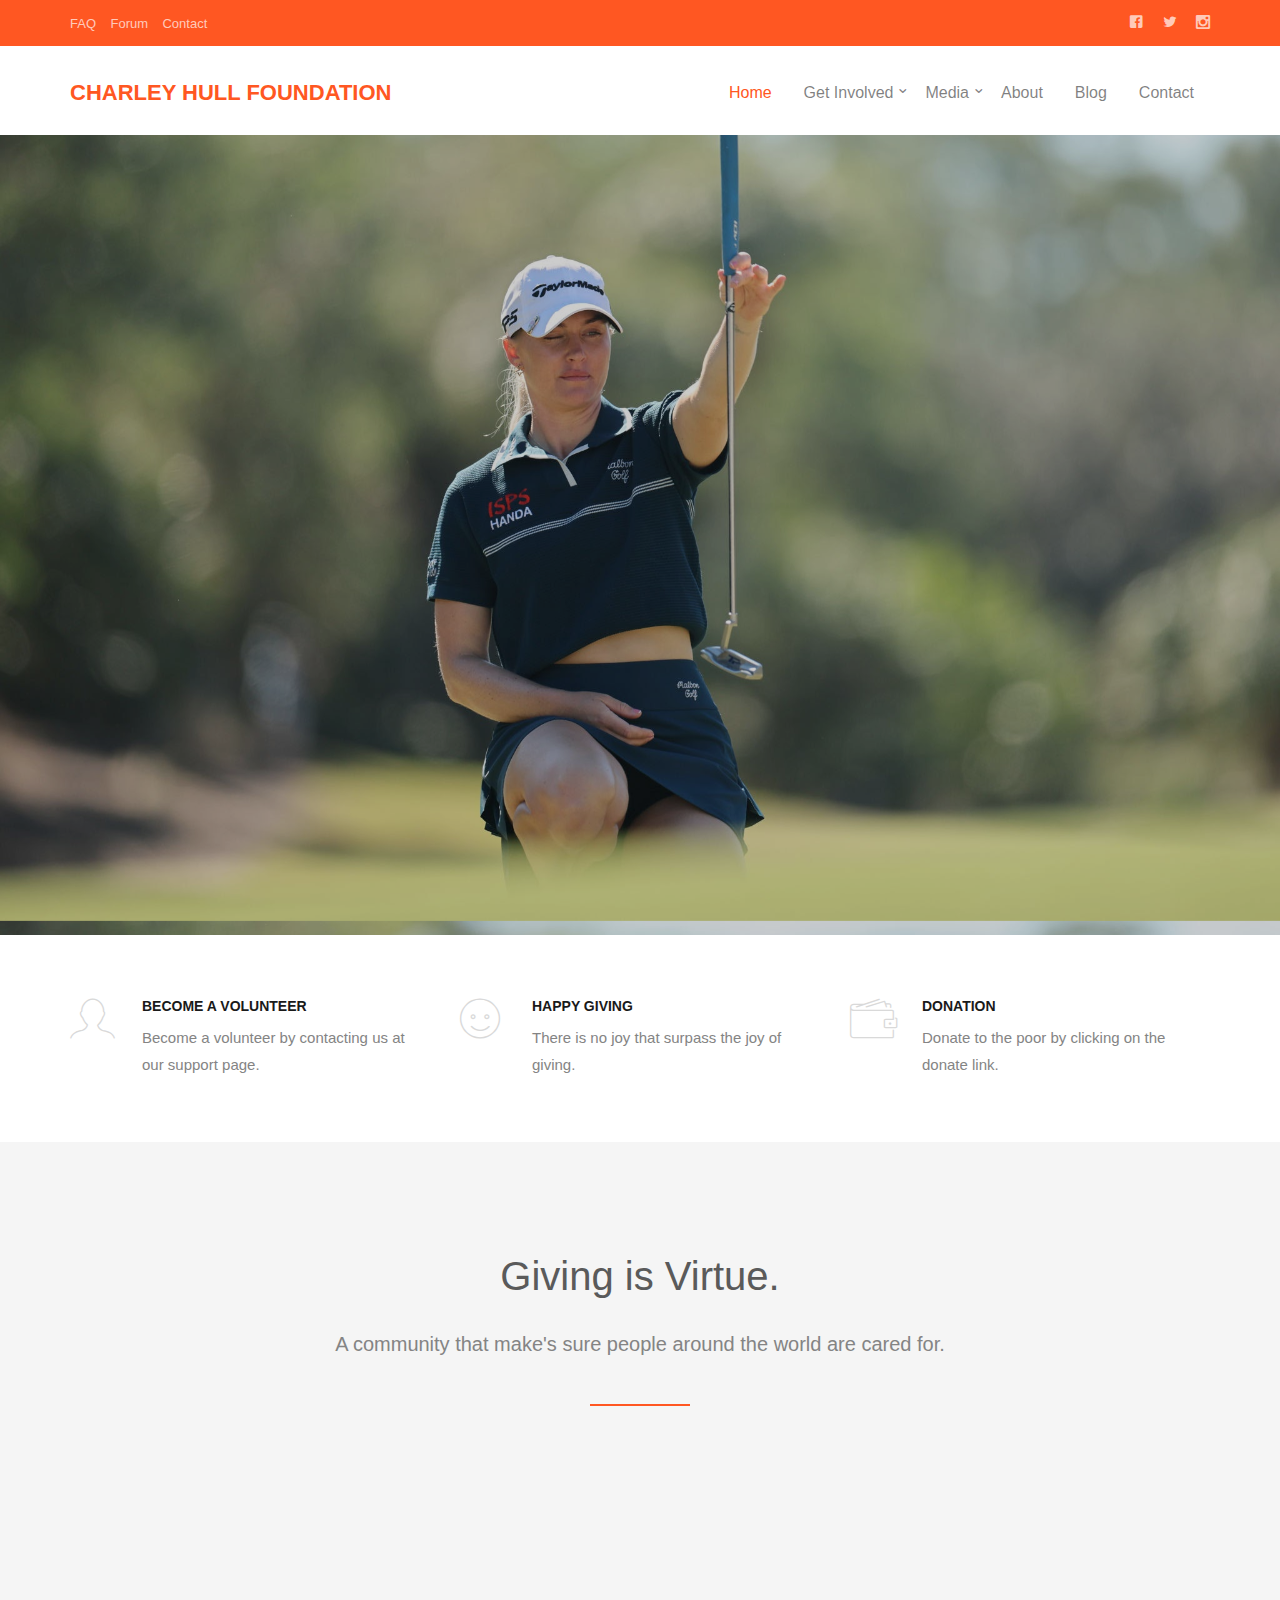
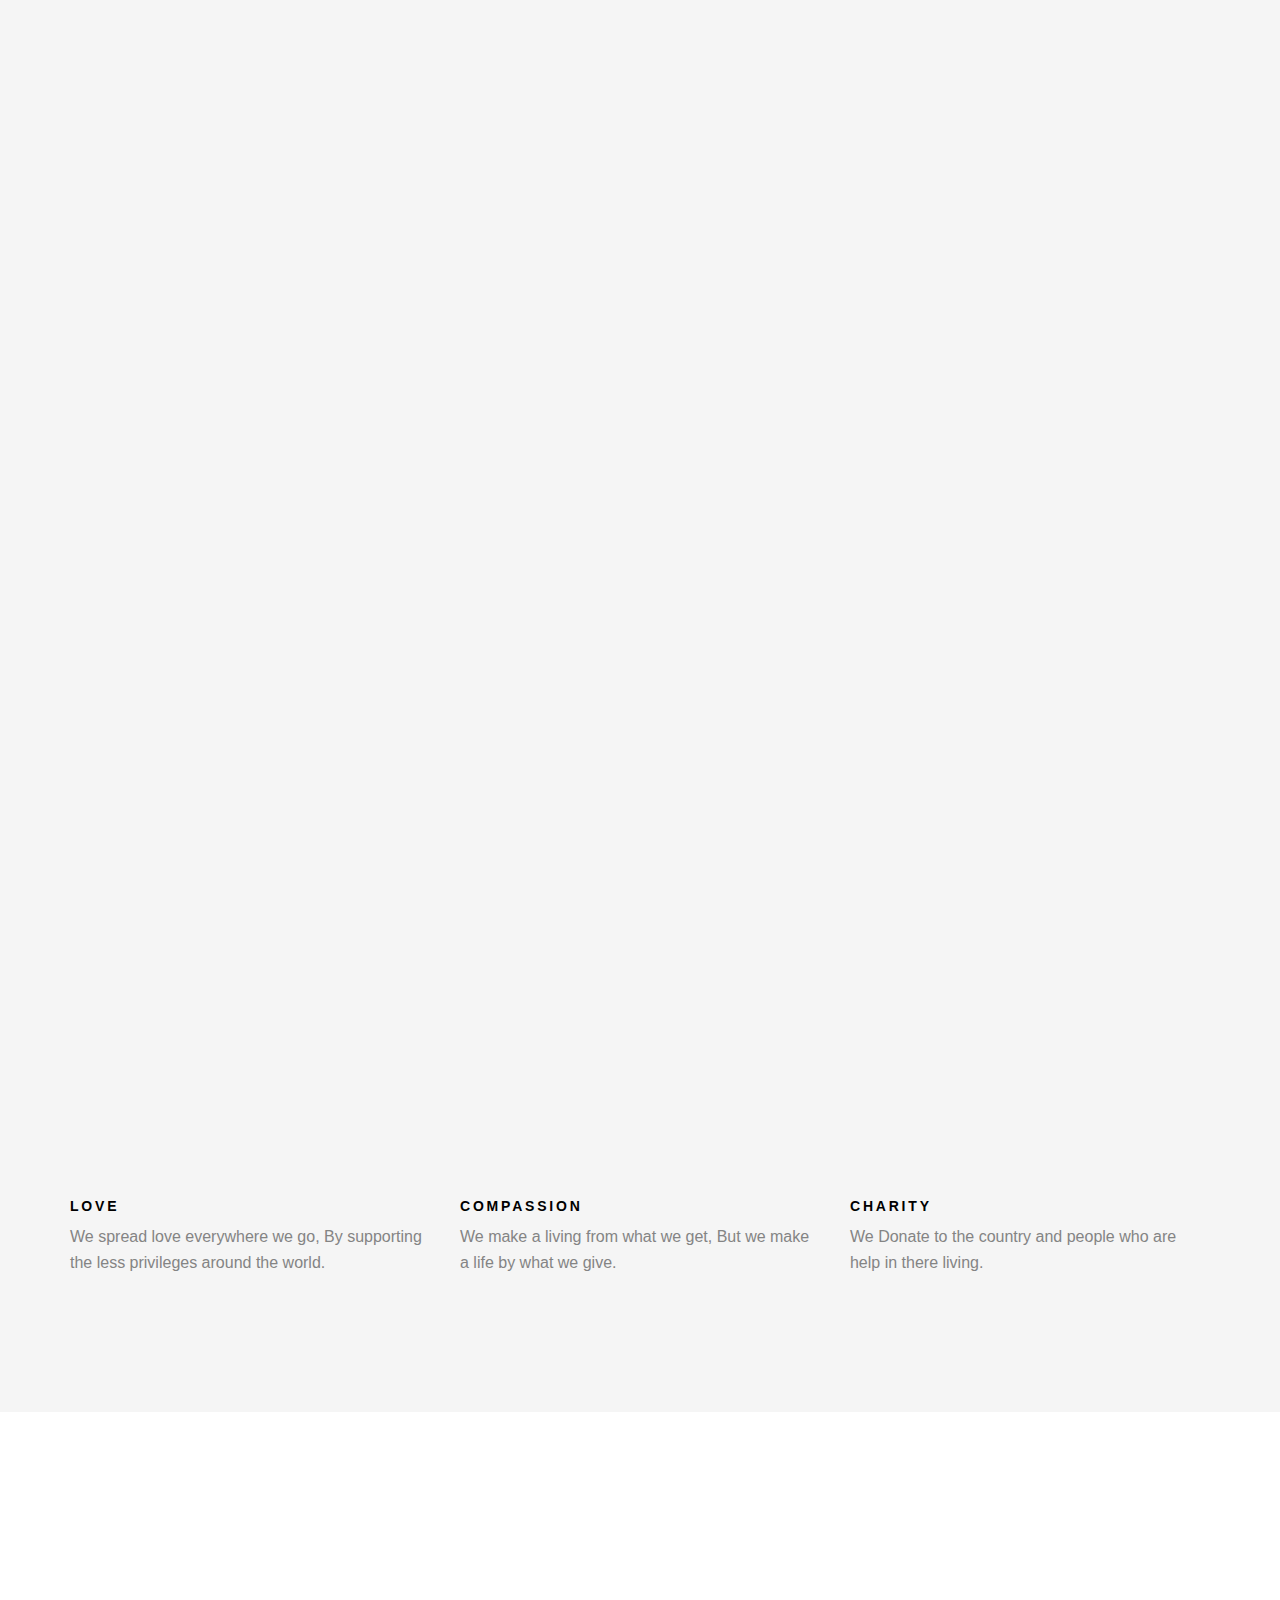
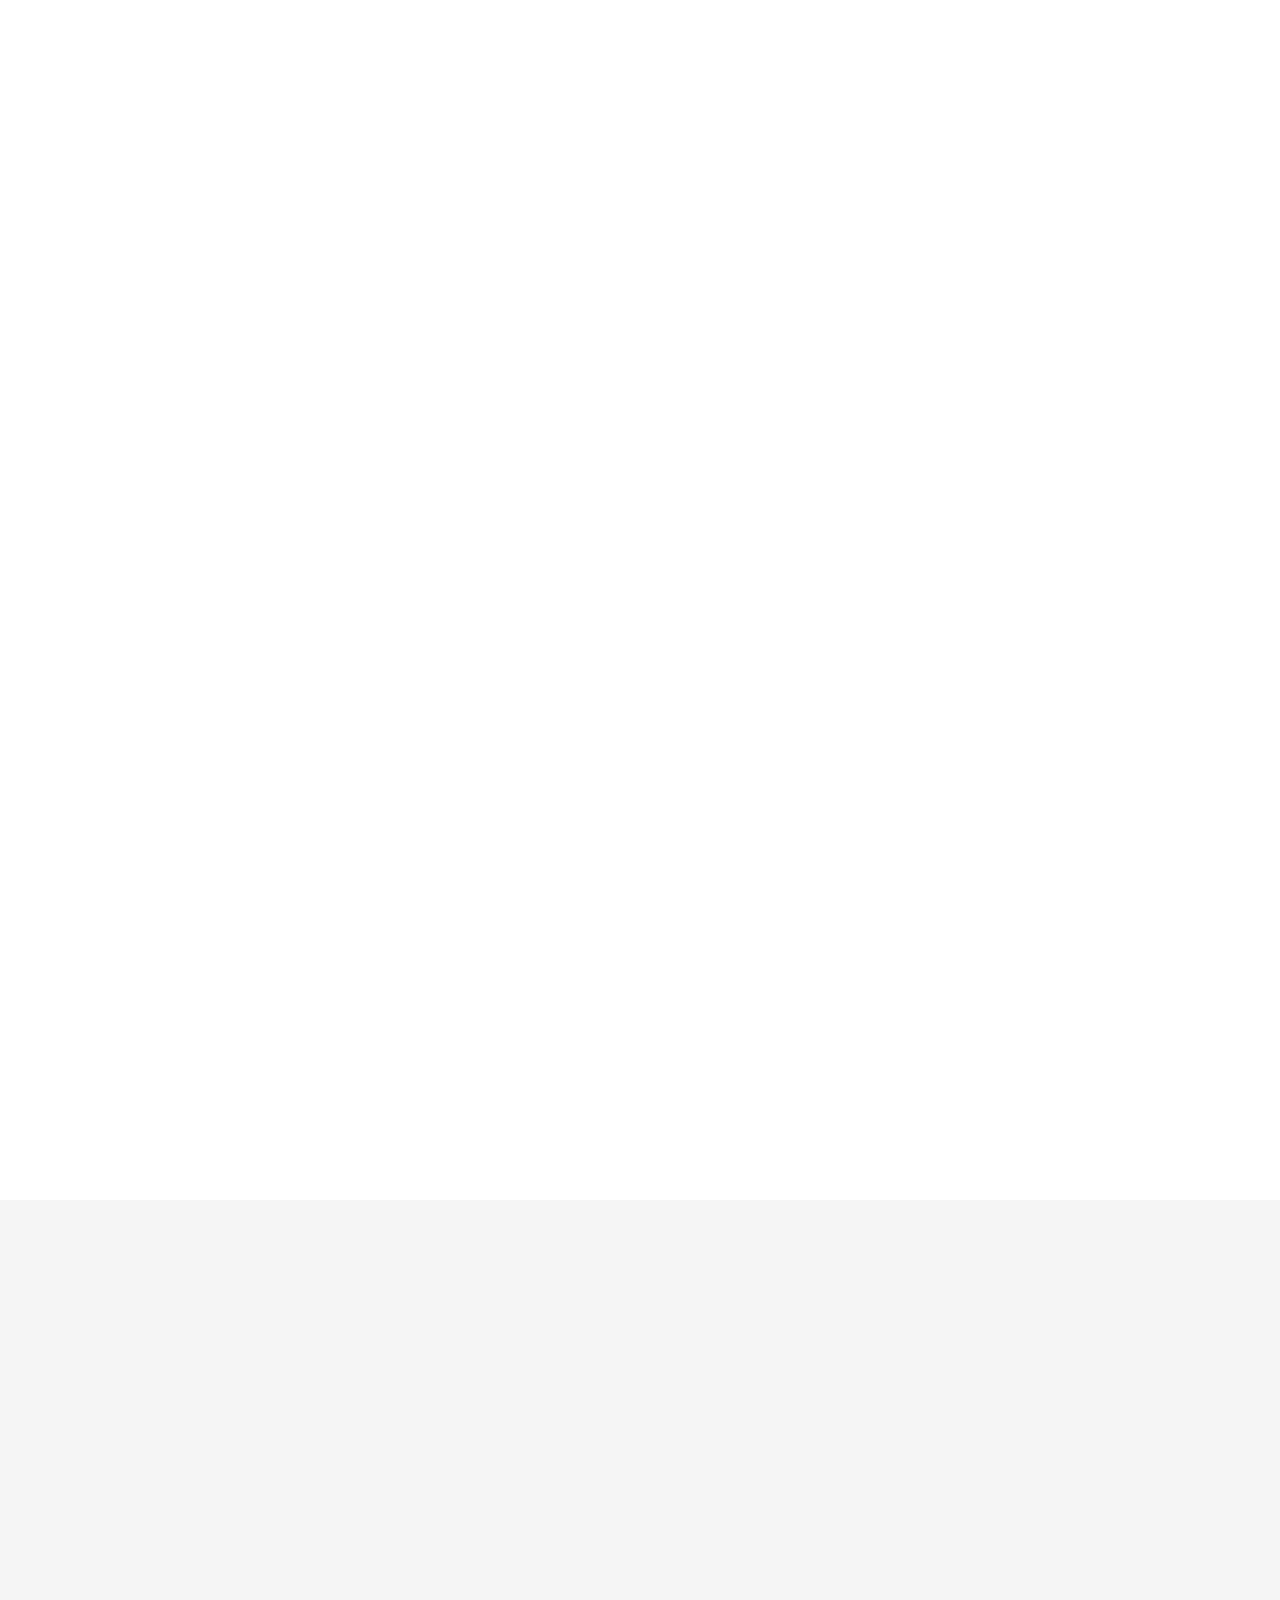
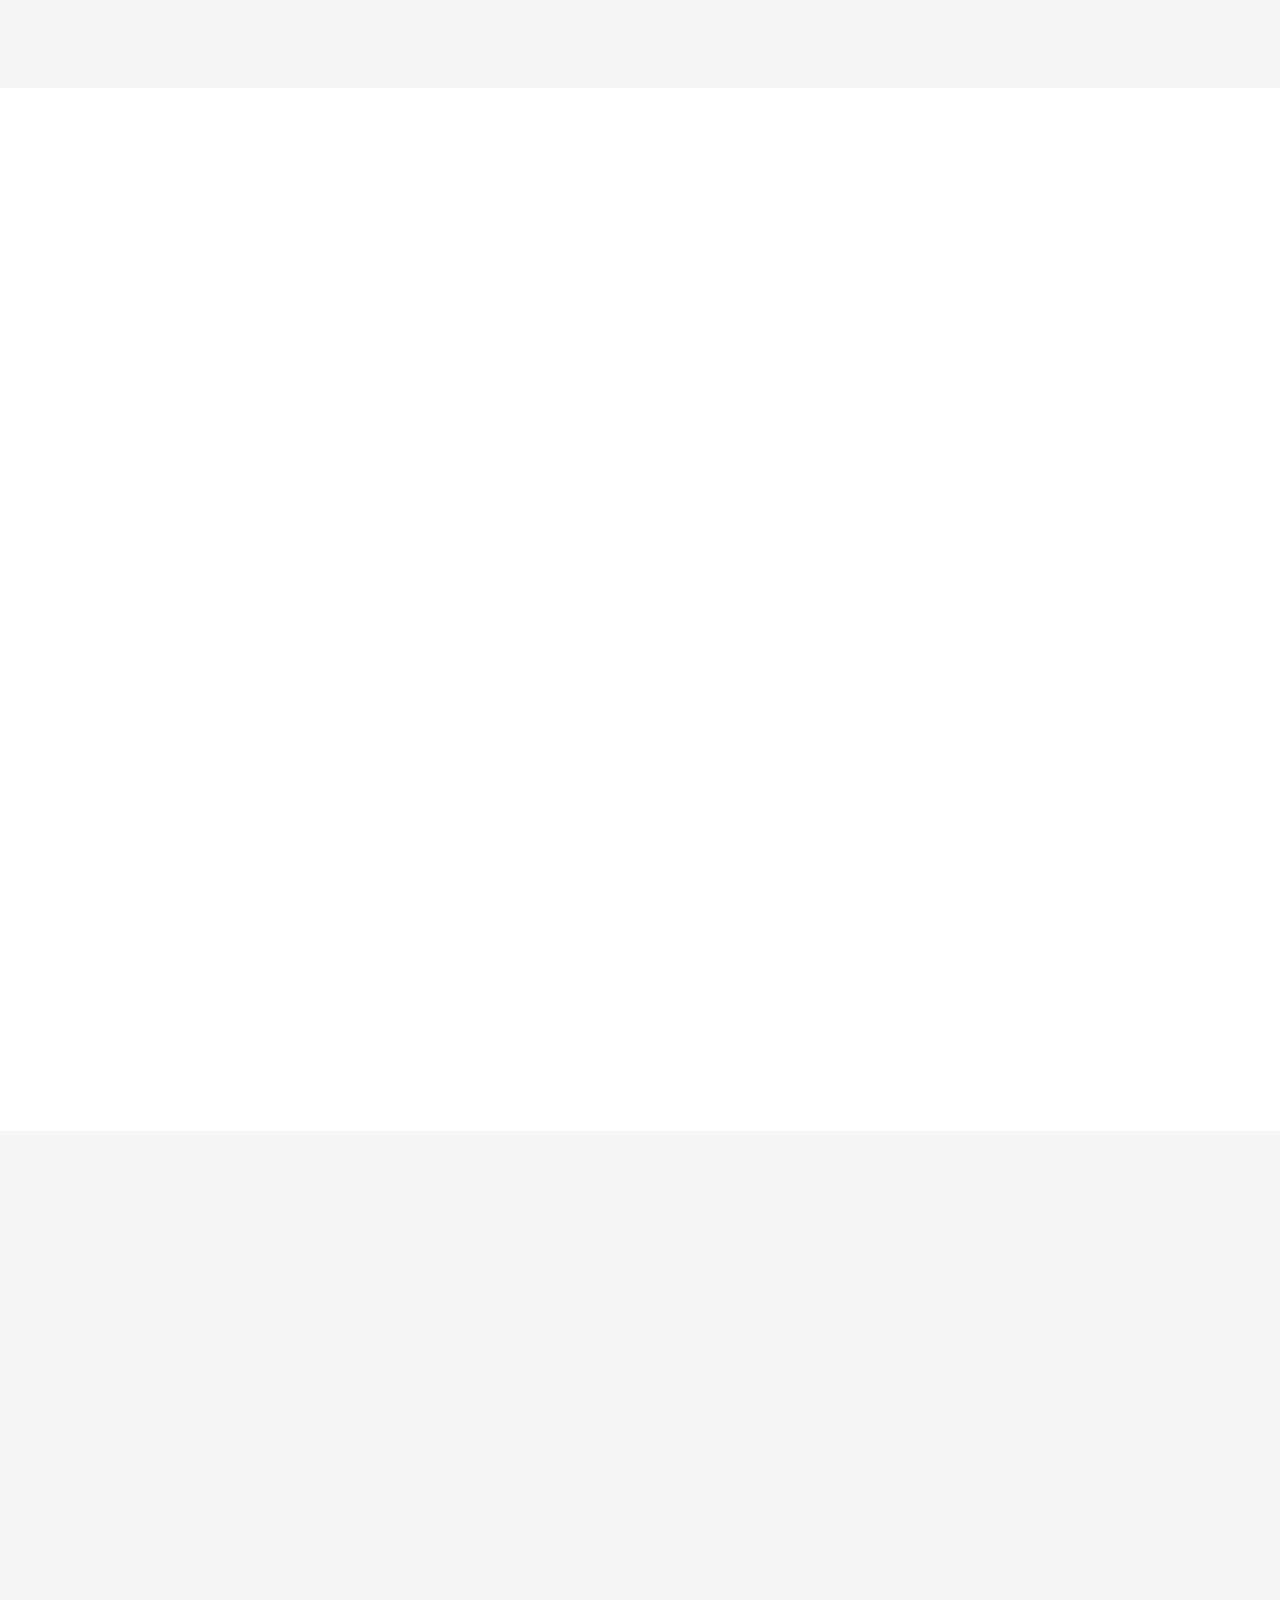
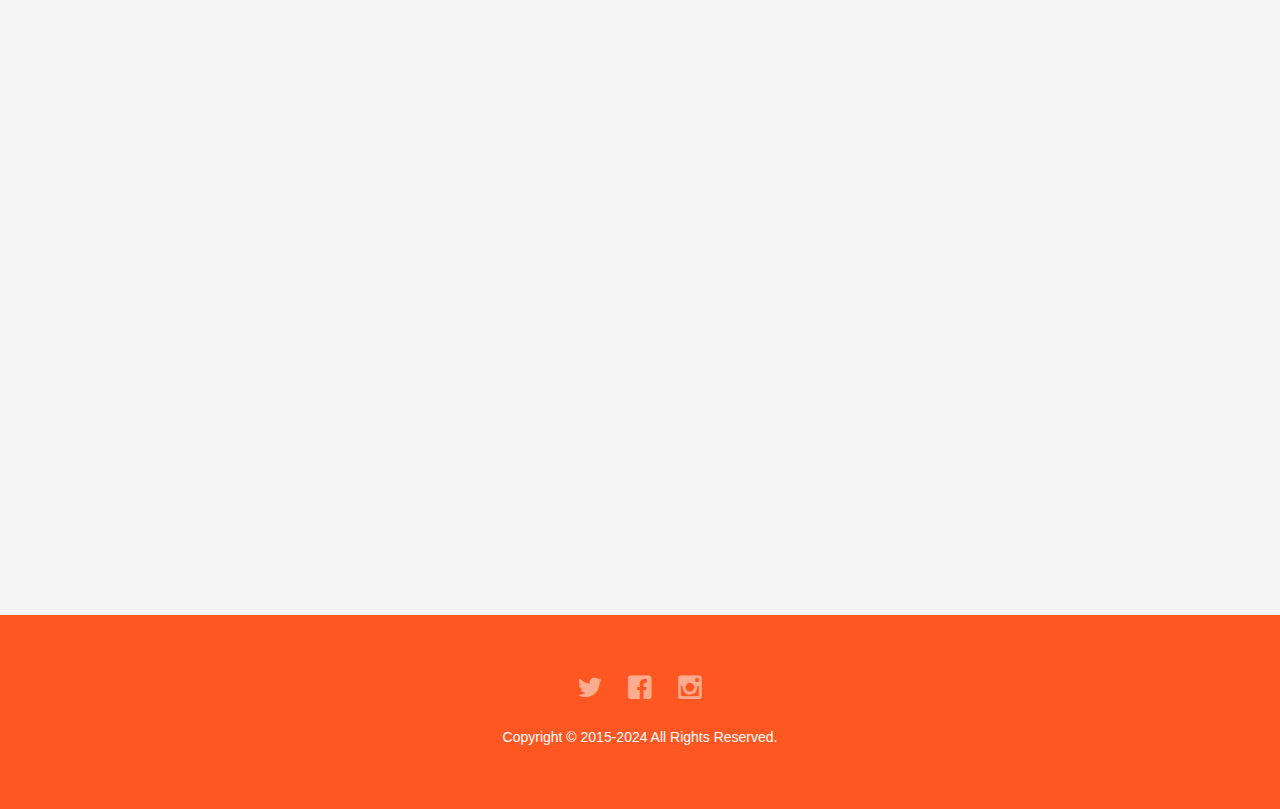
==== index.html @ ca5fd32c "first commit" ====
<!DOCTYPE html>
	<head>
	<meta charset="utf-8">
	<meta http-equiv="X-UA-Compatible" content="IE=edge">
	<title>Charley Hull
   Foundation</title>
	<meta name="viewport" content="width=device-width, initial-scale=1">

	<meta property="og:title" content=""/>
	<meta property="og:image" content=""/>
	<meta property="og:url" content=""/>
	<meta property="og:site_name" content=""/>
	<meta property="og:description" content=""/>
	<meta name="twitter:title" content="" />
	<meta name="twitter:image" content="" />
	<meta name="twitter:url" content="" />
	<meta name="twitter:card" content="" />

	<!-- Place favicon.ico and apple-touch-icon.png in the root directory -->
	<link rel="shortcut icon" href="images/give.png">
	<!-- Animate.css -->
	<link rel="stylesheet" href="css/animate.css">
	<!-- Icomoon Icon Fonts-->
	<link rel="stylesheet" href="css/icomoon.css">
	<!-- Bootstrap  -->
	<link rel="stylesheet" href="css/bootstrap.css">
	<!-- Superfish -->
	<link rel="stylesheet" href="css/superfish.css">

	<link rel="stylesheet" href="css/style.css">


	<!-- Modernizr JS -->
	<script src="js/modernizr-2.6.2.min.js"></script>
	<!-- FOR IE9 below -->
	<!--[if lt IE 9]>
	<script src="js/respond.min.js"></script>
	<![endif]-->

	</head>
	<body>
		<div id="fh5co-wrapper">
		<div id="fh5co-page">
		<div class="header-top">
			<div class="container">
				<div class="row">
					<div class="col-md-6 col-sm-6 text-left fh5co-link">
						<a href="faq.html">FAQ</a>
						<a href="terms.html">Forum</a>
						<a href="contact.html">Contact</a>
					</div>
					<div class="col-md-6 col-sm-6 text-right fh5co-social">
						<a href="#" class="grow"><i class="icon-facebook2"></i></a>
						<a href="#" class="grow"><i class="icon-twitter2"></i></a>
						<a href="#" class="grow"><i class="icon-instagram2"></i></a>
					</div>
				</div>
			</div>
		</div>
		<header id="fh5co-header-section" class="sticky-banner">
			<div class="container">
				<div class="nav-header">
					<a href="index.html" class="js-fh5co-nav-toggle fh5co-nav-toggle dark"><i></i></a>
					<h1 id="fh5co-logo"><a href="index.html">Charley Hull
   Foundation</a></h1>
					<!-- START #fh5co-menu-wrap -->
					<nav id="fh5co-menu-wrap" role="navigation">
						<ul class="sf-menu" id="fh5co-primary-menu">
							<li class="active">
								<a href="index.html">Home</a>
							</li>
							<li>
								<a href="#" class="fh5co-sub-ddown">Get Involved</a>
								<ul class="fh5co-sub-menu">
									<li><a href="support.html">Donate</a></li>
									<li><a href="fundraiser.html">Fundraise</a></li>
								</ul>
							</li>
							<li>
								<a href="#" class="fh5co-sub-ddown">Media</a>
								 <ul class="fh5co-sub-menu">
								 	<li><a href="gallery.html">Media</a></li>
								</ul>
							</li>
							<li><a href="about.html">About</a></li>
							<li><a href="blog.html">Blog</a></li>
							<li><a href="contact.html">Contact</a></li>
						</ul>
					</nav>
				</div>
			</div>
		</header>
		
		

		<div class="fh5co-hero">
			<div class="fh5co-overlay"></div>
			<div class="fh5co-cover text-center" data-stellar-background-ratio="0.5" style="background-image: url(images/love1.jpeg);">
				<div class="desc animate-box">
					<h2><strong>Donate</strong> for the <strong>Poor Children</strong></h2>
					<span><a class="btn btn-primary btn-lg" href="support.html">Donate Now</a></span>
				</div>
			</div>

		</div>
		<!-- end:header-top -->
		<div id="fh5co-features">
			<div class="container">
				<div class="row">
					<div class="col-md-4">

						<div class="feature-left">
							<span class="icon">
								<i class="icon-profile-male"></i>
							</span>
							<div class="feature-copy">
								<h3>Become a volunteer</h3>
								<p>Become a volunteer by contacting us at our support page.</p>
							</div>
						</div>

					</div>

					<div class="col-md-4">
						<div class="feature-left">
							<span class="icon">
								<i class="icon-happy"></i>
							</span>
							<div class="feature-copy">
								<h3>Happy Giving</h3>
								<p>There is no joy that surpass the joy of giving.</p>
							</div>
						</div>

					</div>
					<div class="col-md-4">
						<div class="feature-left">
							<span class="icon">
								<i class="icon-wallet"></i>
							</span>
							<div class="feature-copy">
								<h3>Donation</h3>
								<p>Donate to the poor by clicking on the donate link.</p>
							</div>
						</div>
					</div>
				</div>
			</div>
		</div>

		<div id="fh5co-feature-product" class="fh5co-section-gray">
			<div class="container">
				<div class="row">
					<div class="col-md-12 text-center heading-section">
						<h3>Giving is Virtue.</h3>
						<p>A community that make's sure people around the world are cared for.</p>
					</div>
				</div>

				<div class="row row-bottom-padded-md">
					<div class="col-md-12 text-center animate-box">
						<p><img src="images/cover_bg_32.jpg" alt="Free HTML5 Bootstrap Template" class="img-responsive"></p>
					</div>
					<div class="col-md-6 text-center animate-box">
						<p><img src="images/cover_bg_32.jpg" alt="Free HTML5 Bootstrap Template" class="img-responsive"></p>
					</div>
					<div class="col-md-6 text-center animate-box">
						<p><img src="images/cover_bg_33.jpg" alt="Free HTML5 Bootstrap Template" class="img-responsive"></p>
					</div>
				</div>
				<div class="row">
					<div class="col-md-4">
						<div class="feature-text">
							<h3>Love</h3>
							<p>We spread love everywhere we go, By supporting the less privileges around the world.</p>
						</div>
					</div>
					<div class="col-md-4">
						<div class="feature-text">
							<h3>Compassion</h3>
							<p>We make a living from what we get, But we make a life by what we give.</p>
						</div>
					</div>
					<div class="col-md-4">
						<div class="feature-text">
							<h3>Charity</h3>
							<p>We Donate to the country and people who are help in there living.</p>
						</div>
					</div>
				</div>

				
			</div>
		</div>

		
		<div id="fh5co-portfolio">
			<div class="container">

				<div class="row">
					<div class="col-md-6 col-md-offset-3 text-center heading-section animate-box">
						<h3>Our Gallery</h3>
						<p>We donate to the people who are in need of help in the word.</p>
					</div>
				</div>

				
				<div class="row row-bottom-padded-md">
					<div class="col-md-12">
						<ul id="fh5co-portfolio-list">

							<li class="two-third animate-box" data-animate-effect="fadeIn" style="background-image: url(images/giving.jpg); ">
								<a href="#" class="color-3">
									<div class="case-studies-summary">
										<span>Give Love</span>
										<h2>Donation is caring</h2>
									</div>
								</a>
							</li>
						
							<li class="one-third animate-box" data-animate-effect="fadeIn" style="background-image: url(images/giving2.jpg); ">
								<a href="#" class="color-4">
									<div class="case-studies-summary">
										<span>Give Love</span>
										<h2>Donation is caring</h2>
									</div>
								</a>
							</li>

							<li class="one-third animate-box" data-animate-effect="fadeIn" style="background-image: url(images/giving3.jpg); "> 
								<a href="#" class="color-5">
									<div class="case-studies-summary">
										<span>Give Love</span>
										<h2>Donation is caring</h2>
									</div>
								</a>
							</li>
							<li class="two-third animate-box" data-animate-effect="fadeIn" style="background-image: url(images/giving4.jpg); ">
								<a href="#" class="color-6">
									<div class="case-studies-summary">
										<span>Give Love</span>
										<h2>Donation is caring</h2>
									</div>
								</a>
							</li>
						</ul>		
					</div>
				</div>

				<div class="row">
					<div class="col-md-4 col-md-offset-4 text-center animate-box">
						<a href="gallery.html" class="btn btn-primary btn-lg">See Gallery</a>
					</div>
				</div>

				
			</div>
		</div>
		

		
		<div id="fh5co-content-section" class="fh5co-section-gray">
			<div class="container">
				<div class="row">
					<div class="col-md-8 col-md-offset-2 text-center heading-section animate-box">
						<h3>Our Philantrophist</h3>
						<p>These are the people who are dedicated to make the word a better place by donating to the poor so they live and have a good life.</p>
					</div>
				</div>
			</div>
			<div class="container">

			</div>
		</div>
		<!-- fh5co-content-section -->

		<div id="fh5co-services-section">
			<div class="container">
				<div class="row">
					<div class="col-md-8 col-md-offset-2 text-center heading-section animate-box">
						<h3>Our Projects. Support Us</h3>
						<p>These are our Project and where we have supported around the world.</p>
					</div>
				</div>
			</div>
			<div class="container">
				<div class="row text-center">
					<div class="col-md-4 col-sm-4">
						<div class="services animate-box">
							<span><i class="icon-heart"></i></span>
							<h3>Support Sudan</h3>
							<p>We have created a support team in Sudan to help support the kids in Sudan.</p>
						</div>
					</div>
					<div class="col-md-4 col-sm-4">
						<div class="services animate-box">
							<span><i class="icon-heart"></i></span>
							<h3>Fight Cancer</h3>
							<p>We have support the race to fight cancer for sick patient.</p>
						</div>
					</div>
					<div class="col-md-4 col-sm-4">
						<div class="services animate-box">
							<span><i class="icon-heart"></i></span>
							<h3>Shelter Giving Turkey</h3>
							<p>Due to the disaster in Turkey our team has provide shelter for the people Turkey.</p>
						</div>
					</div>
					<div class="col-md-4 col-sm-4">
						<div class="services animate-box">
							<span><i class="icon-heart"></i></span>
							<h3>Water Project In India</h3>
							<p>We have supported the indians by creating a way for them to get clean water.</p>
						</div>
					</div>
					<div class="col-md-4 col-sm-4">
						<div class="services animate-box">
							<span><i class="icon-heart"></i></span>
							<h3>Water Project In Asia</h3>
							<p>We have supported the asia by creating a way for them to get clean water.</p>
						</div>
					</div>
					<div class="col-md-4 col-sm-4">
						<div class="services animate-box">
							<span><i class="icon-heart"></i></span>
							<h3>Midical Mission in Turkey</h3>
							<p>Due to the disaster in Turkey our team has provide medical support for those in Turkey.</p>
						</div>
					</div>
				</div>
			</div>
		</div>

		<!-- END What we do -->


		<div id="fh5co-blog-section" class="fh5co-section-gray">
			<div class="container">
				<div class="row">
					<div class="col-md-8 col-md-offset-2 text-center heading-section animate-box">
						<h3>Recent From Blog</h3>
						<p>These are  our recent blog about where we have been to and what we have done for the people of the country.</p>
					</div>
				</div>
			</div>
			<div class="container">
				<div class="row row-bottom-padded-md">
					<div class="col-lg-4 col-md-4 col-sm-6">
						<div class="fh5co-blog animate-box">
							<a href="#"><img class="img-responsive" src="images/medical1.jpg" alt=""></a>
							<div class="blog-text">
								<div class="prod-title">
									<h3><a href=""#>Support Mission in Sudan</a></h3>
									<span class="posted_by">April. 24th</span>
									<p>Support team are getting ready to travel to Sudan.</p>
								</div>
							</div> 
						</div>
					</div>
					<div class="col-lg-4 col-md-4 col-sm-6">
						<div class="fh5co-blog animate-box">
							<a href="#"><img class="img-responsive" src="images/medical2.jpeg" alt=""></a>
							<div class="blog-text">
								<div class="prod-title">
									<h3><a href=""#>Medical Mission in Turkey</a></h3>
									<span class="posted_by">March. 10th</span>
									<p>Images from our support team in Turkey.</p>
								</div>
							</div> 
						</div>
					</div>
					<div class="clearfix visible-sm-block"></div>
					<div class="col-lg-4 col-md-4 col-sm-6">
						<div class="fh5co-blog animate-box">
							<a href="#"><img class="img-responsive" src="images/medical3.jpeg" alt=""></a>
							<div class="blog-text">
								<div class="prod-title">
									<h3><a href="#">Medical Mission in Southern Kenya</a></h3>
									<span class="posted_by">Sep. 15th</span>
									<p>Images from our support team in kanye.</p>
								</div>
							</div> 
						</div>
					</div>
					<div class="clearfix visible-md-block"></div>
				</div>

				<div class="row">
					<div class="col-md-4 col-md-offset-4 text-center animate-box">
						<a href="blog.html" class="btn btn-primary btn-lg">Our Blog</a>
					</div>
				</div>

			</div>
		</div>
		<!-- fh5co-blog-section -->
		<footer>
			<div id="footer">
				<div class="container">
					<div class="row">
						<div class="col-md-6 col-md-offset-3 text-center">
							<p class="fh5co-social-icons">
								<a href="#"><i class="icon-twitter2"></i></a>
								<a href="#"><i class="icon-facebook2"></i></a>
								<a href="#"><i class="icon-instagram"></i></a>
							</p>
							<p>Copyright &copy; 2015-2024  All Rights Reserved.</p>
						</div>
					</div>
				</div>
			</div>
		</footer>
	

	</div>
	<!-- END fh5co-page -->

	</div>
	<!-- END fh5co-wrapper -->

	<!-- jQuery -->
	<script id="chatway" async="true" src="https://cdn.chatway.app/widget.js?id=YGT3EogOi3Ii"></script>
	<script src="js/jquery.min.js"></script>
	<!-- jQuery Easing -->
	<script src="js/jquery.easing.1.3.js"></script>
	<!-- Bootstrap -->
	<script src="js/bootstrap.min.js"></script>
	<!-- Waypoints -->
	<script src="js/jquery.waypoints.min.js"></script>
	<script src="js/sticky.js"></script>

	<!-- Stellar -->
	<script src="js/jquery.stellar.min.js"></script>
	<!-- Superfish -->
	<script src="js/hoverIntent.js"></script>
	<script src="js/superfish.js"></script>
	
	<!-- Main JS -->
	<script src="js/main.js"></script>

	</body>

</html>
---- css/icomoon.css ----
@font-face {
    font-family: 'icomoon';
    src:    url('fonts/icomoon.eot?1oniuf');
    src:    url('fonts/icomoon.eot?1oniuf#iefix') format('embedded-opentype'),
        url('fonts/icomoon.ttf?1oniuf') format('truetype'),
        url('fonts/icomoon.woff?1oniuf') format('woff'),
        url('fonts/icomoon.svg?1oniuf#icomoon') format('svg');
    font-weight: normal;
    font-style: normal;
}

[class^="icon-"], [class*=" icon-"] {
    /* use !important to prevent issues with browser extensions that change fonts */
    font-family: 'icomoon' !important;
    speak: none;
    font-style: normal;
    font-weight: normal;
    font-variant: normal;
    text-transform: none;
    line-height: 1;

    /* Better Font Rendering =========== */
    -webkit-font-smoothing: antialiased;
    -moz-osx-font-smoothing: grayscale;
}

.icon-mobile:before {
    content: "\e000";
}
.icon-laptop:before {
    content: "\e001";
}
.icon-desktop:before {
    content: "\e002";
}
.icon-tablet:before {
    content: "\e003";
}
.icon-phone:before {
    content: "\e004";
}
.icon-document:before {
    content: "\e005";
}
.icon-documents:before {
    content: "\e006";
}
.icon-search:before {
    content: "\e007";
}
.icon-clipboard:before {
    content: "\e008";
}
.icon-newspaper:before {
    content: "\e009";
}
.icon-notebook:before {
    content: "\e00a";
}
.icon-book-open:before {
    content: "\e00b";
}
.icon-browser:before {
    content: "\e00c";
}
.icon-calendar:before {
    content: "\e00d";
}
.icon-presentation:before {
    content: "\e00e";
}
.icon-picture:before {
    content: "\e00f";
}
.icon-pictures:before {
    content: "\e010";
}
.icon-video:before {
    content: "\e011";
}
.icon-camera:before {
    content: "\e012";
}
.icon-printer:before {
    content: "\e013";
}
.icon-toolbox:before {
    content: "\e014";
}
.icon-briefcase:before {
    content: "\e015";
}
.icon-wallet:before {
    content: "\e016";
}
.icon-gift:before {
    content: "\e017";
}
.icon-bargraph:before {
    content: "\e018";
}
.icon-grid:before {
    content: "\e019";
}
.icon-expand:before {
    content: "\e01a";
}
.icon-focus:before {
    content: "\e01b";
}
.icon-edit:before {
    content: "\e01c";
}
.icon-adjustments:before {
    content: "\e01d";
}
.icon-ribbon:before {
    content: "\e01e";
}
.icon-hourglass:before {
    content: "\e01f";
}
.icon-lock:before {
    content: "\e020";
}
.icon-megaphone:before {
    content: "\e021";
}
.icon-shield:before {
    content: "\e022";
}
.icon-trophy:before {
    content: "\e023";
}
.icon-flag:before {
    content: "\e024";
}
.icon-map:before {
    content: "\e025";
}
.icon-puzzle:before {
    content: "\e026";
}
.icon-basket:before {
    content: "\e027";
}
.icon-envelope:before {
    content: "\e028";
}
.icon-streetsign:before {
    content: "\e029";
}
.icon-telescope:before {
    content: "\e02a";
}
.icon-gears:before {
    content: "\e02b";
}
.icon-key:before {
    content: "\e02c";
}
.icon-paperclip:before {
    content: "\e02d";
}
.icon-attachment:before {
    content: "\e02e";
}
.icon-pricetags:before {
    content: "\e02f";
}
.icon-lightbulb:before {
    content: "\e030";
}
.icon-layers:before {
    content: "\e031";
}
.icon-pencil:before {
    content: "\e032";
}
.icon-tools:before {
    content: "\e033";
}
.icon-tools-2:before {
    content: "\e034";
}
.icon-scissors:before {
    content: "\e035";
}
.icon-paintbrush:before {
    content: "\e036";
}
.icon-magnifying-glass:before {
    content: "\e037";
}
.icon-circle-compass:before {
    content: "\e038";
}
.icon-linegraph:before {
    content: "\e039";
}
.icon-mic:before {
    content: "\e03a";
}
.icon-strategy:before {
    content: "\e03b";
}
.icon-beaker:before {
    content: "\e03c";
}
.icon-caution:before {
    content: "\e03d";
}
.icon-recycle:before {
    content: "\e03e";
}
.icon-anchor:before {
    content: "\e03f";
}
.icon-profile-male:before {
    content: "\e040";
}
.icon-profile-female:before {
    content: "\e041";
}
.icon-bike:before {
    content: "\e042";
}
.icon-wine:before {
    content: "\e043";
}
.icon-hotairballoon:before {
    content: "\e044";
}
.icon-globe:before {
    content: "\e045";
}
.icon-genius:before {
    content: "\e046";
}
.icon-map-pin:before {
    content: "\e047";
}
.icon-dial:before {
    content: "\e048";
}
.icon-chat:before {
    content: "\e049";
}
.icon-heart:before {
    content: "\e04a";
}
.icon-cloud:before {
    content: "\e04b";
}
.icon-upload:before {
    content: "\e04c";
}
.icon-download:before {
    content: "\e04d";
}
.icon-target:before {
    content: "\e04e";
}
.icon-hazardous:before {
    content: "\e04f";
}
.icon-piechart:before {
    content: "\e050";
}
.icon-speedometer:before {
    content: "\e051";
}
.icon-global:before {
    content: "\e052";
}
.icon-compass:before {
    content: "\e053";
}
.icon-lifesaver:before {
    content: "\e054";
}
.icon-clock:before {
    content: "\e055";
}
.icon-aperture:before {
    content: "\e056";
}
.icon-quote:before {
    content: "\e057";
}
.icon-scope:before {
    content: "\e058";
}
.icon-alarmclock:before {
    content: "\e059";
}
.icon-refresh:before {
    content: "\e05a";
}
.icon-happy:before {
    content: "\e05b";
}
.icon-sad:before {
    content: "\e05c";
}
.icon-facebook:before {
    content: "\e05d";
}
.icon-twitter:before {
    content: "\e05e";
}
.icon-googleplus:before {
    content: "\e05f";
}
.icon-rss:before {
    content: "\e060";
}
.icon-tumblr:before {
    content: "\e061";
}
.icon-linkedin:before {
    content: "\e062";
}
.icon-dribbble:before {
    content: "\e063";
}
.icon-box2:before {
    content: "\ea82";
}
.icon-write:before {
    content: "\ea83";
}
.icon-clock2:before {
    content: "\ea84";
}
.icon-reply2:before {
    content: "\ea85";
}
.icon-reply-all2:before {
    content: "\ea86";
}
.icon-forward2:before {
    content: "\ea87";
}
.icon-flag2:before {
    content: "\ea88";
}
.icon-search2:before {
    content: "\ea89";
}
.icon-trash2:before {
    content: "\ea8a";
}
.icon-envelope2:before {
    content: "\ea8b";
}
.icon-bubble:before {
    content: "\ea8c";
}
.icon-bubbles:before {
    content: "\ea8d";
}
.icon-user2:before {
    content: "\ea8e";
}
.icon-users2:before {
    content: "\ea8f";
}
.icon-cloud2:before {
    content: "\ea90";
}
.icon-download2:before {
    content: "\ea91";
}
.icon-upload2:before {
    content: "\ea92";
}
.icon-rain:before {
    content: "\ea93";
}
.icon-sun:before {
    content: "\ea94";
}
.icon-moon2:before {
    content: "\ea95";
}
.icon-bell2:before {
    content: "\ea96";
}
.icon-folder2:before {
    content: "\ea97";
}
.icon-pin2:before {
    content: "\ea98";
}
.icon-sound2:before {
    content: "\ea99";
}
.icon-microphone:before {
    content: "\ea9a";
}
.icon-camera2:before {
    content: "\ea9b";
}
.icon-image2:before {
    content: "\ea9c";
}
.icon-cog2:before {
    content: "\ea9d";
}
.icon-calendar2:before {
    content: "\ea9e";
}
.icon-book2:before {
    content: "\ea9f";
}
.icon-map-marker:before {
    content: "\eaa0";
}
.icon-store:before {
    content: "\eaa1";
}
.icon-support:before {
    content: "\eaa2";
}
.icon-tag2:before {
    content: "\eaa3";
}
.icon-heart2:before {
    content: "\eaa4";
}
.icon-video-camera:before {
    content: "\eaa5";
}
.icon-trophy2:before {
    content: "\eaa6";
}
.icon-cart:before {
    content: "\eaa7";
}
.icon-eye2:before {
    content: "\eaa8";
}
.icon-cancel:before {
    content: "\eaa9";
}
.icon-chart:before {
    content: "\eaaa";
}
.icon-target2:before {
    content: "\eaab";
}
.icon-printer2:before {
    content: "\eaac";
}
.icon-location2:before {
    content: "\eaad";
}
.icon-bookmark2:before {
    content: "\eaae";
}
.icon-monitor:before {
    content: "\eaaf";
}
.icon-cross2:before {
    content: "\eab0";
}
.icon-plus2:before {
    content: "\eab1";
}
.icon-left:before {
    content: "\eab2";
}
.icon-up:before {
    content: "\eab3";
}
.icon-browser2:before {
    content: "\eab4";
}
.icon-windows:before {
    content: "\eab5";
}
.icon-switch2:before {
    content: "\eab6";
}
.icon-dashboard:before {
    content: "\eab7";
}
.icon-play:before {
    content: "\eab8";
}
.icon-fast-forward:before {
    content: "\eab9";
}
.icon-next:before {
    content: "\eaba";
}
.icon-refresh2:before {
    content: "\eabb";
}
.icon-film:before {
    content: "\eabc";
}
.icon-home2:before {
    content: "\eabd";
}
.icon-add-to-list:before {
    content: "\e901";
}
.icon-classic-computer:before {
    content: "\e902";
}
.icon-controller-fast-backward:before {
    content: "\e903";
}
.icon-creative-commons-attribution:before {
    content: "\e904";
}
.icon-creative-commons-noderivs:before {
    content: "\e905";
}
.icon-creative-commons-noncommercial-eu:before {
    content: "\e906";
}
.icon-creative-commons-noncommercial-us:before {
    content: "\e907";
}
.icon-creative-commons-public-domain:before {
    content: "\e908";
}
.icon-creative-commons-remix:before {
    content: "\e909";
}
.icon-creative-commons-share:before {
    content: "\e90a";
}
.icon-creative-commons-sharealike:before {
    content: "\e90b";
}
.icon-creative-commons:before {
    content: "\e90c";
}
.icon-document-landscape:before {
    content: "\e90d";
}
.icon-remove-user:before {
    content: "\e90e";
}
.icon-warning:before {
    content: "\e90f";
}
.icon-arrow-bold-down:before {
    content: "\e910";
}
.icon-arrow-bold-left:before {
    content: "\e911";
}
.icon-arrow-bold-right:before {
    content: "\e912";
}
.icon-arrow-bold-up:before {
    content: "\e913";
}
.icon-arrow-down:before {
    content: "\e914";
}
.icon-arrow-left:before {
    content: "\e915";
}
.icon-arrow-long-down:before {
    content: "\e916";
}
.icon-arrow-long-left:before {
    content: "\e917";
}
.icon-arrow-long-right:before {
    content: "\e918";
}
.icon-arrow-long-up:before {
    content: "\e919";
}
.icon-arrow-right:before {
    content: "\e91a";
}
.icon-arrow-up:before {
    content: "\e91b";
}
.icon-arrow-with-circle-down:before {
    content: "\e91c";
}
.icon-arrow-with-circle-left:before {
    content: "\e91d";
}
.icon-arrow-with-circle-right:before {
    content: "\e91e";
}
.icon-arrow-with-circle-up:before {
    content: "\e91f";
}
.icon-bookmark:before {
    content: "\e920";
}
.icon-bookmarks:before {
    content: "\e921";
}
.icon-chevron-down:before {
    content: "\e922";
}
.icon-chevron-left:before {
    content: "\e923";
}
.icon-chevron-right:before {
    content: "\e924";
}
.icon-chevron-small-down:before {
    content: "\e925";
}
.icon-chevron-small-left:before {
    content: "\e926";
}
.icon-chevron-small-right:before {
    content: "\e927";
}
.icon-chevron-small-up:before {
    content: "\e928";
}
.icon-chevron-thin-down:before {
    content: "\e929";
}
.icon-chevron-thin-left:before {
    content: "\e92a";
}
.icon-chevron-thin-right:before {
    content: "\e92b";
}
.icon-chevron-thin-up:before {
    content: "\e92c";
}
.icon-chevron-up:before {
    content: "\e92d";
}
.icon-chevron-with-circle-down:before {
    content: "\e92e";
}
.icon-chevron-with-circle-left:before {
    content: "\e92f";
}
.icon-chevron-with-circle-right:before {
    content: "\e930";
}
.icon-chevron-with-circle-up:before {
    content: "\e931";
}
.icon-cloud3:before {
    content: "\e932";
}
.icon-controller-fast-forward:before {
    content: "\e933";
}
.icon-controller-jump-to-start:before {
    content: "\e934";
}
.icon-controller-next:before {
    content: "\e935";
}
.icon-controller-paus:before {
    content: "\e936";
}
.icon-controller-play:before {
    content: "\e937";
}
.icon-controller-record:before {
    content: "\e938";
}
.icon-controller-stop:before {
    content: "\e939";
}
.icon-controller-volume:before {
    content: "\e93a";
}
.icon-dot-single:before {
    content: "\e93b";
}
.icon-dots-three-horizontal:before {
    content: "\e93c";
}
.icon-dots-three-vertical:before {
    content: "\e93d";
}
.icon-dots-two-horizontal:before {
    content: "\e93e";
}
.icon-dots-two-vertical:before {
    content: "\e93f";
}
.icon-download3:before {
    content: "\e940";
}
.icon-emoji-flirt:before {
    content: "\e941";
}
.icon-flow-branch:before {
    content: "\e942";
}
.icon-flow-cascade:before {
    content: "\e943";
}
.icon-flow-line:before {
    content: "\e944";
}
.icon-flow-parallel:before {
    content: "\e945";
}
.icon-flow-tree:before {
    content: "\e946";
}
.icon-install:before {
    content: "\e947";
}
.icon-layers2:before {
    content: "\e948";
}
.icon-open-book:before {
    content: "\e949";
}
.icon-resize-100:before {
    content: "\e94a";
}
.icon-resize-full-screen:before {
    content: "\e94b";
}
.icon-save:before {
    content: "\e94c";
}
.icon-select-arrows:before {
    content: "\e94d";
}
.icon-sound-mute:before {
    content: "\e94e";
}
.icon-sound:before {
    content: "\e94f";
}
.icon-trash:before {
    content: "\e950";
}
.icon-triangle-down:before {
    content: "\e951";
}
.icon-triangle-left:before {
    content: "\e952";
}
.icon-triangle-right:before {
    content: "\e953";
}
.icon-triangle-up:before {
    content: "\e954";
}
.icon-uninstall:before {
    content: "\e955";
}
.icon-upload-to-cloud:before {
    content: "\e956";
}
.icon-upload3:before {
    content: "\e957";
}
.icon-add-user:before {
    content: "\e958";
}
.icon-address:before {
    content: "\e959";
}
.icon-adjust:before {
    content: "\e95a";
}
.icon-air:before {
    content: "\e95b";
}
.icon-aircraft-landing:before {
    content: "\e95c";
}
.icon-aircraft-take-off:before {
    content: "\e95d";
}
.icon-aircraft:before {
    content: "\e95e";
}
.icon-align-bottom:before {
    content: "\e95f";
}
.icon-align-horizontal-middle:before {
    content: "\e960";
}
.icon-align-left:before {
    content: "\e961";
}
.icon-align-right:before {
    content: "\e962";
}
.icon-align-top:before {
    content: "\e963";
}
.icon-align-vertical-middle:before {
    content: "\e964";
}
.icon-archive:before {
    content: "\e965";
}
.icon-area-graph:before {
    content: "\e966";
}
.icon-attachment2:before {
    content: "\e967";
}
.icon-awareness-ribbon:before {
    content: "\e968";
}
.icon-back-in-time:before {
    content: "\e969";
}
.icon-back:before {
    content: "\e96a";
}
.icon-bar-graph:before {
    content: "\e96b";
}
.icon-battery:before {
    content: "\e96c";
}
.icon-beamed-note:before {
    content: "\e96d";
}
.icon-bell:before {
    content: "\e96e";
}
.icon-blackboard:before {
    content: "\e96f";
}
.icon-block:before {
    content: "\e970";
}
.icon-book:before {
    content: "\e971";
}
.icon-bowl:before {
    content: "\e972";
}
.icon-box:before {
    content: "\e973";
}
.icon-briefcase2:before {
    content: "\e974";
}
.icon-browser3:before {
    content: "\e975";
}
.icon-brush:before {
    content: "\e976";
}
.icon-bucket:before {
    content: "\e977";
}
.icon-cake:before {
    content: "\e978";
}
.icon-calculator:before {
    content: "\e979";
}
.icon-calendar3:before {
    content: "\e97a";
}
.icon-camera3:before {
    content: "\e97b";
}
.icon-ccw:before {
    content: "\e97c";
}
.icon-chat2:before {
    content: "\e97d";
}
.icon-check:before {
    content: "\e97e";
}
.icon-circle-with-cross:before {
    content: "\e97f";
}
.icon-circle-with-minus:before {
    content: "\e980";
}
.icon-circle-with-plus:before {
    content: "\e981";
}
.icon-circle:before {
    content: "\e982";
}
.icon-circular-graph:before {
    content: "\e983";
}
.icon-clapperboard:before {
    content: "\e984";
}
.icon-clipboard2:before {
    content: "\e985";
}
.icon-clock3:before {
    content: "\e986";
}
.icon-code:before {
    content: "\e987";
}
.icon-cog:before {
    content: "\e988";
}
.icon-colours:before {
    content: "\e989";
}
.icon-compass2:before {
    content: "\e98a";
}
.icon-copy:before {
    content: "\e98b";
}
.icon-credit-card:before {
    content: "\e98c";
}
.icon-credit:before {
    content: "\e98d";
}
.icon-cross:before {
    content: "\e98e";
}
.icon-cup:before {
    content: "\e98f";
}
.icon-cw:before {
    content: "\e990";
}
.icon-cycle:before {
    content: "\e991";
}
.icon-database:before {
    content: "\e992";
}
.icon-dial-pad:before {
    content: "\e993";
}
.icon-direction:before {
    content: "\e994";
}
.icon-document2:before {
    content: "\e995";
}
.icon-documents2:before {
    content: "\e996";
}
.icon-drink:before {
    content: "\e997";
}
.icon-drive:before {
    content: "\e998";
}
.icon-drop:before {
    content: "\e999";
}
.icon-edit2:before {
    content: "\e99a";
}
.icon-email:before {
    content: "\e99b";
}
.icon-emoji-happy:before {
    content: "\e99c";
}
.icon-emoji-neutral:before {
    content: "\e99d";
}
.icon-emoji-sad:before {
    content: "\e99e";
}
.icon-erase:before {
    content: "\e99f";
}
.icon-eraser:before {
    content: "\e9a0";
}
.icon-export:before {
    content: "\e9a1";
}
.icon-eye:before {
    content: "\e9a2";
}
.icon-feather:before {
    content: "\e9a3";
}
.icon-flag3:before {
    content: "\e9a4";
}
.icon-flash:before {
    content: "\e9a5";
}
.icon-flashlight:before {
    content: "\e9a6";
}
.icon-flat-brush:before {
    content: "\e9a7";
}
.icon-folder-images:before {
    content: "\e9a8";
}
.icon-folder-music:before {
    content: "\e9a9";
}
.icon-folder-video:before {
    content: "\e9aa";
}
.icon-folder:before {
    content: "\e9ab";
}
.icon-forward:before {
    content: "\e9ac";
}
.icon-funnel:before {
    content: "\e9ad";
}
.icon-game-controller:before {
    content: "\e9ae";
}
.icon-gauge:before {
    content: "\e9af";
}
.icon-globe2:before {
    content: "\e9b0";
}
.icon-graduation-cap:before {
    content: "\e9b1";
}
.icon-grid2:before {
    content: "\e9b2";
}
.icon-hair-cross:before {
    content: "\e9b3";
}
.icon-hand:before {
    content: "\e9b4";
}
.icon-heart-outlined:before {
    content: "\e9b5";
}
.icon-heart3:before {
    content: "\e9b6";
}
.icon-help-with-circle:before {
    content: "\e9b7";
}
.icon-help:before {
    content: "\e9b8";
}
.icon-home:before {
    content: "\e9b9";
}
.icon-hour-glass:before {
    content: "\e9ba";
}
.icon-image-inverted:before {
    content: "\e9bb";
}
.icon-image:before {
    content: "\e9bc";
}
.icon-images:before {
    content: "\e9bd";
}
.icon-inbox:before {
    content: "\e9be";
}
.icon-infinity:before {
    content: "\e9bf";
}
.icon-info-with-circle:before {
    content: "\e9c0";
}
.icon-info:before {
    content: "\e9c1";
}
.icon-key2:before {
    content: "\e9c2";
}
.icon-keyboard:before {
    content: "\e9c3";
}
.icon-lab-flask:before {
    content: "\e9c4";
}
.icon-landline:before {
    content: "\e9c5";
}
.icon-language:before {
    content: "\e9c6";
}
.icon-laptop2:before {
    content: "\e9c7";
}
.icon-leaf:before {
    content: "\e9c8";
}
.icon-level-down:before {
    content: "\e9c9";
}
.icon-level-up:before {
    content: "\e9ca";
}
.icon-lifebuoy:before {
    content: "\e9cb";
}
.icon-light-bulb:before {
    content: "\e9cc";
}
.icon-light-down:before {
    content: "\e9cd";
}
.icon-light-up:before {
    content: "\e9ce";
}
.icon-line-graph:before {
    content: "\e9cf";
}
.icon-link:before {
    content: "\e9d0";
}
.icon-list:before {
    content: "\e9d1";
}
.icon-location-pin:before {
    content: "\e9d2";
}
.icon-location:before {
    content: "\e9d3";
}
.icon-lock-open:before {
    content: "\e9d4";
}
.icon-lock2:before {
    content: "\e9d5";
}
.icon-log-out:before {
    content: "\e9d6";
}
.icon-login:before {
    content: "\e9d7";
}
.icon-loop:before {
    content: "\e9d8";
}
.icon-magnet:before {
    content: "\e9d9";
}
.icon-magnifying-glass2:before {
    content: "\e9da";
}
.icon-mail:before {
    content: "\e9db";
}
.icon-man:before {
    content: "\e9dc";
}
.icon-map2:before {
    content: "\e9dd";
}
.icon-mask:before {
    content: "\e9de";
}
.icon-medal:before {
    content: "\e9df";
}
.icon-megaphone2:before {
    content: "\e9e0";
}
.icon-menu:before {
    content: "\e9e1";
}
.icon-message:before {
    content: "\e9e2";
}
.icon-mic2:before {
    content: "\e9e3";
}
.icon-minus:before {
    content: "\e9e4";
}
.icon-mobile2:before {
    content: "\e9e5";
}
.icon-modern-mic:before {
    content: "\e9e6";
}
.icon-moon:before {
    content: "\e9e7";
}
.icon-mouse:before {
    content: "\e9e8";
}
.icon-music:before {
    content: "\e9e9";
}
.icon-network:before {
    content: "\e9ea";
}
.icon-new-message:before {
    content: "\e9eb";
}
.icon-new:before {
    content: "\e9ec";
}
.icon-news:before {
    content: "\e9ed";
}
.icon-note:before {
    content: "\e9ee";
}
.icon-notification:before {
    content: "\e9ef";
}
.icon-old-mobile:before {
    content: "\e9f0";
}
.icon-old-phone:before {
    content: "\e9f1";
}
.icon-palette:before {
    content: "\e9f2";
}
.icon-paper-plane:before {
    content: "\e9f3";
}
.icon-pencil2:before {
    content: "\e9f4";
}
.icon-phone2:before {
    content: "\e9f5";
}
.icon-pie-chart:before {
    content: "\e9f6";
}
.icon-pin:before {
    content: "\e9f7";
}
.icon-plus:before {
    content: "\e9f8";
}
.icon-popup:before {
    content: "\e9f9";
}
.icon-power-plug:before {
    content: "\e9fa";
}
.icon-price-ribbon:before {
    content: "\e9fb";
}
.icon-price-tag:before {
    content: "\e9fc";
}
.icon-print:before {
    content: "\e9fd";
}
.icon-progress-empty:before {
    content: "\e9fe";
}
.icon-progress-full:before {
    content: "\e9ff";
}
.icon-progress-one:before {
    content: "\ea00";
}
.icon-progress-two:before {
    content: "\ea01";
}
.icon-publish:before {
    content: "\ea02";
}
.icon-quote2:before {
    content: "\ea03";
}
.icon-radio:before {
    content: "\ea04";
}
.icon-reply-all:before {
    content: "\ea05";
}
.icon-reply:before {
    content: "\ea06";
}
.icon-retweet:before {
    content: "\ea07";
}
.icon-rocket:before {
    content: "\ea08";
}
.icon-round-brush:before {
    content: "\ea09";
}
.icon-rss2:before {
    content: "\ea0a";
}
.icon-ruler:before {
    content: "\ea0b";
}
.icon-scissors2:before {
    content: "\ea0c";
}
.icon-share-alternitive:before {
    content: "\ea0d";
}
.icon-share:before {
    content: "\ea0e";
}
.icon-shareable:before {
    content: "\ea0f";
}
.icon-shield2:before {
    content: "\ea10";
}
.icon-shop:before {
    content: "\ea11";
}
.icon-shopping-bag:before {
    content: "\ea12";
}
.icon-shopping-basket:before {
    content: "\ea13";
}
.icon-shopping-cart:before {
    content: "\ea14";
}
.icon-shuffle:before {
    content: "\ea15";
}
.icon-signal:before {
    content: "\ea16";
}
.icon-sound-mix:before {
    content: "\ea17";
}
.icon-sports-club:before {
    content: "\ea18";
}
.icon-spreadsheet:before {
    content: "\ea19";
}
.icon-squared-cross:before {
    content: "\ea1a";
}
.icon-squared-minus:before {
    content: "\ea1b";
}
.icon-squared-plus:before {
    content: "\ea1c";
}
.icon-star-outlined:before {
    content: "\ea1d";
}
.icon-star:before {
    content: "\ea1e";
}
.icon-stopwatch:before {
    content: "\ea1f";
}
.icon-suitcase:before {
    content: "\ea20";
}
.icon-swap:before {
    content: "\ea21";
}
.icon-sweden:before {
    content: "\ea22";
}
.icon-switch:before {
    content: "\ea23";
}
.icon-tablet2:before {
    content: "\ea24";
}
.icon-tag:before {
    content: "\ea25";
}
.icon-text-document-inverted:before {
    content: "\ea26";
}
.icon-text-document:before {
    content: "\ea27";
}
.icon-text:before {
    content: "\ea28";
}
.icon-thermometer:before {
    content: "\ea29";
}
.icon-thumbs-down:before {
    content: "\ea2a";
}
.icon-thumbs-up:before {
    content: "\ea2b";
}
.icon-thunder-cloud:before {
    content: "\ea2c";
}
.icon-ticket:before {
    content: "\ea2d";
}
.icon-time-slot:before {
    content: "\ea2e";
}
.icon-tools2:before {
    content: "\ea2f";
}
.icon-traffic-cone:before {
    content: "\ea30";
}
.icon-tree:before {
    content: "\ea31";
}
.icon-trophy3:before {
    content: "\ea32";
}
.icon-tv:before {
    content: "\ea33";
}
.icon-typing:before {
    content: "\ea34";
}
.icon-unread:before {
    content: "\ea35";
}
.icon-untag:before {
    content: "\ea36";
}
.icon-user:before {
    content: "\ea37";
}
.icon-users:before {
    content: "\ea38";
}
.icon-v-card:before {
    content: "\ea39";
}
.icon-video2:before {
    content: "\ea3a";
}
.icon-vinyl:before {
    content: "\ea3b";
}
.icon-voicemail:before {
    content: "\ea3c";
}
.icon-wallet2:before {
    content: "\ea3d";
}
.icon-water:before {
    content: "\ea3e";
}
.icon-500px-with-circle:before {
    content: "\ea3f";
}
.icon-500px:before {
    content: "\ea40";
}
.icon-basecamp:before {
    content: "\ea41";
}
.icon-behance:before {
    content: "\ea42";
}
.icon-creative-cloud:before {
    content: "\ea43";
}
.icon-dropbox:before {
    content: "\ea44";
}
.icon-evernote:before {
    content: "\ea45";
}
.icon-flattr:before {
    content: "\ea46";
}
.icon-foursquare:before {
    content: "\ea47";
}
.icon-google-drive:before {
    content: "\ea48";
}
.icon-google-hangouts:before {
    content: "\ea49";
}
.icon-grooveshark:before {
    content: "\ea4a";
}
.icon-icloud:before {
    content: "\ea4b";
}
.icon-mixi:before {
    content: "\ea4c";
}
.icon-onedrive:before {
    content: "\ea4d";
}
.icon-paypal:before {
    content: "\ea4e";
}
.icon-picasa:before {
    content: "\ea4f";
}
.icon-qq:before {
    content: "\ea50";
}
.icon-rdio-with-circle:before {
    content: "\ea51";
}
.icon-renren:before {
    content: "\ea52";
}
.icon-scribd:before {
    content: "\ea53";
}
.icon-sina-weibo:before {
    content: "\ea54";
}
.icon-skype-with-circle:before {
    content: "\ea55";
}
.icon-skype:before {
    content: "\ea56";
}
.icon-slideshare:before {
    content: "\ea57";
}
.icon-smashing:before {
    content: "\ea58";
}
.icon-soundcloud:before {
    content: "\ea59";
}
.icon-spotify-with-circle:before {
    content: "\ea5a";
}
.icon-spotify:before {
    content: "\ea5b";
}
.icon-swarm:before {
    content: "\ea5c";
}
.icon-vine-with-circle:before {
    content: "\ea5d";
}
.icon-vine:before {
    content: "\ea5e";
}
.icon-vk-alternitive:before {
    content: "\ea5f";
}
.icon-vk-with-circle:before {
    content: "\ea60";
}
.icon-vk:before {
    content: "\ea61";
}
.icon-xing-with-circle:before {
    content: "\ea62";
}
.icon-xing:before {
    content: "\ea63";
}
.icon-yelp:before {
    content: "\ea64";
}
.icon-dribbble-with-circle:before {
    content: "\ea65";
}
.icon-dribbble2:before {
    content: "\ea66";
}
.icon-facebook-with-circle:before {
    content: "\ea67";
}
.icon-facebook2:before {
    content: "\ea68";
}
.icon-flickr-with-circle:before {
    content: "\ea69";
}
.icon-flickr:before {
    content: "\ea6a";
}
.icon-github-with-circle:before {
    content: "\ea6b";
}
.icon-github:before {
    content: "\ea6c";
}
.icon-google-with-circle:before {
    content: "\ea6d";
}
.icon-google:before {
    content: "\ea6e";
}
.icon-instagram-with-circle:before {
    content: "\ea6f";
}
.icon-instagram:before {
    content: "\ea70";
}
.icon-lastfm-with-circle:before {
    content: "\ea71";
}
.icon-lastfm:before {
    content: "\ea72";
}
.icon-linkedin-with-circle:before {
    content: "\ea73";
}
.icon-linkedin2:before {
    content: "\ea74";
}
.icon-pinterest-with-circle:before {
    content: "\ea75";
}
.icon-pinterest:before {
    content: "\ea76";
}
.icon-rdio:before {
    content: "\ea77";
}
.icon-stumbleupon-with-circle:before {
    content: "\ea78";
}
.icon-stumbleupon:before {
    content: "\ea79";
}
.icon-tumblr-with-circle:before {
    content: "\ea7a";
}
.icon-tumblr2:before {
    content: "\ea7b";
}
.icon-twitter-with-circle:before {
    content: "\ea7c";
}
.icon-twitter2:before {
    content: "\ea7d";
}
.icon-vimeo-with-circle:before {
    content: "\ea7e";
}
.icon-vimeo:before {
    content: "\ea7f";
}
.icon-youtube-with-circle:before {
    content: "\ea80";
}
.icon-youtube:before {
    content: "\ea81";
}
.icon-home3:before {
    content: "\eabe";
}
.icon-home22:before {
    content: "\eabf";
}
.icon-home32:before {
    content: "\eac0";
}
.icon-office:before {
    content: "\eac1";
}
.icon-newspaper2:before {
    content: "\eac2";
}
.icon-pencil3:before {
    content: "\eac3";
}
.icon-pencil22:before {
    content: "\eac4";
}
.icon-quill:before {
    content: "\eac5";
}
.icon-pen:before {
    content: "\eac6";
}
.icon-blog:before {
    content: "\eac7";
}
.icon-eyedropper:before {
    content: "\eac8";
}
.icon-droplet:before {
    content: "\eac9";
}
.icon-paint-format:before {
    content: "\eaca";
}
.icon-image3:before {
    content: "\eacb";
}
.icon-images2:before {
    content: "\eacc";
}
.icon-camera4:before {
    content: "\eacd";
}
.icon-headphones:before {
    content: "\eace";
}
.icon-music2:before {
    content: "\eacf";
}
.icon-play2:before {
    content: "\ead0";
}
.icon-film2:before {
    content: "\ead1";
}
.icon-video-camera2:before {
    content: "\ead2";
}
.icon-dice:before {
    content: "\ead3";
}
.icon-pacman:before {
    content: "\ead4";
}
.icon-spades:before {
    content: "\ead5";
}
.icon-clubs:before {
    content: "\ead6";
}
.icon-diamonds:before {
    content: "\ead7";
}
.icon-bullhorn:before {
    content: "\ead8";
}
.icon-connection:before {
    content: "\ead9";
}
.icon-podcast:before {
    content: "\eada";
}
.icon-feed:before {
    content: "\eadb";
}
.icon-mic3:before {
    content: "\eadc";
}
.icon-book3:before {
    content: "\eadd";
}
.icon-books:before {
    content: "\eade";
}
.icon-library:before {
    content: "\eadf";
}
.icon-file-text:before {
    content: "\eae0";
}
.icon-profile:before {
    content: "\eae1";
}
.icon-file-empty:before {
    content: "\eae2";
}
.icon-files-empty:before {
    content: "\eae3";
}
.icon-file-text2:before {
    content: "\eae4";
}
.icon-file-picture:before {
    content: "\eae5";
}
.icon-file-music:before {
    content: "\eae6";
}
.icon-file-play:before {
    content: "\eae7";
}
.icon-file-video:before {
    content: "\eae8";
}
.icon-file-zip:before {
    content: "\eae9";
}
.icon-copy2:before {
    content: "\eaea";
}
.icon-paste:before {
    content: "\eaeb";
}
.icon-stack:before {
    content: "\eaec";
}
.icon-folder3:before {
    content: "\eaed";
}
.icon-folder-open:before {
    content: "\eaee";
}
.icon-folder-plus:before {
    content: "\eaef";
}
.icon-folder-minus:before {
    content: "\eaf0";
}
.icon-folder-download:before {
    content: "\eaf1";
}
.icon-folder-upload:before {
    content: "\eaf2";
}
.icon-price-tag2:before {
    content: "\eaf3";
}
.icon-price-tags:before {
    content: "\eaf4";
}
.icon-barcode:before {
    content: "\eaf5";
}
.icon-qrcode:before {
    content: "\eaf6";
}
.icon-ticket2:before {
    content: "\eaf7";
}
.icon-cart2:before {
    content: "\eaf8";
}
.icon-coin-dollar:before {
    content: "\eaf9";
}
.icon-coin-euro:before {
    content: "\eafa";
}
.icon-coin-pound:before {
    content: "\eafb";
}
.icon-coin-yen:before {
    content: "\eafc";
}
.icon-credit-card2:before {
    content: "\eafd";
}
.icon-calculator2:before {
    content: "\eafe";
}
.icon-lifebuoy2:before {
    content: "\eaff";
}
.icon-phone3:before {
    content: "\eb00";
}
.icon-phone-hang-up:before {
    content: "\eb01";
}
.icon-address-book:before {
    content: "\eb02";
}
.icon-envelop:before {
    content: "\eb03";
}
.icon-pushpin:before {
    content: "\eb04";
}
.icon-location3:before {
    content: "\eb05";
}
.icon-location22:before {
    content: "\eb06";
}
.icon-compass3:before {
    content: "\eb07";
}
.icon-compass22:before {
    content: "\eb08";
}
.icon-map3:before {
    content: "\eb09";
}
.icon-map22:before {
    content: "\eb0a";
}
.icon-history:before {
    content: "\eb0b";
}
.icon-clock4:before {
    content: "\eb0c";
}
.icon-clock22:before {
    content: "\eb0d";
}
.icon-alarm:before {
    content: "\eb0e";
}
.icon-bell3:before {
    content: "\eb0f";
}
.icon-stopwatch2:before {
    content: "\eb10";
}
.icon-calendar4:before {
    content: "\eb11";
}
.icon-printer3:before {
    content: "\eb12";
}
.icon-keyboard2:before {
    content: "\eb13";
}
.icon-display:before {
    content: "\eb14";
}
.icon-laptop3:before {
    content: "\eb15";
}
.icon-mobile3:before {
    content: "\eb16";
}
.icon-mobile22:before {
    content: "\eb17";
}
.icon-tablet3:before {
    content: "\eb18";
}
.icon-tv2:before {
    content: "\eb19";
}
.icon-drawer:before {
    content: "\eb1a";
}
.icon-drawer2:before {
    content: "\eb1b";
}
.icon-box-add:before {
    content: "\eb1c";
}
.icon-box-remove:before {
    content: "\eb1d";
}
.icon-download4:before {
    content: "\eb1e";
}
.icon-upload4:before {
    content: "\eb1f";
}
.icon-floppy-disk:before {
    content: "\eb20";
}
.icon-drive2:before {
    content: "\eb21";
}
.icon-database2:before {
    content: "\eb22";
}
.icon-undo:before {
    content: "\eb23";
}
.icon-redo:before {
    content: "\eb24";
}
.icon-undo2:before {
    content: "\eb25";
}
.icon-redo2:before {
    content: "\eb26";
}
.icon-forward3:before {
    content: "\eb27";
}
.icon-reply3:before {
    content: "\eb28";
}
.icon-bubble2:before {
    content: "\eb29";
}
.icon-bubbles2:before {
    content: "\eb2a";
}
.icon-bubbles22:before {
    content: "\eb2b";
}
.icon-bubble22:before {
    content: "\eb2c";
}
.icon-bubbles3:before {
    content: "\eb2d";
}
.icon-bubbles4:before {
    content: "\eb2e";
}
.icon-user3:before {
    content: "\eb2f";
}
.icon-users3:before {
    content: "\eb30";
}
.icon-user-plus:before {
    content: "\eb31";
}
.icon-user-minus:before {
    content: "\eb32";
}
.icon-user-check:before {
    content: "\eb33";
}
.icon-user-tie:before {
    content: "\eb34";
}
.icon-quotes-left:before {
    content: "\eb35";
}
.icon-quotes-right:before {
    content: "\eb36";
}
.icon-hour-glass2:before {
    content: "\eb37";
}
.icon-spinner:before {
    content: "\eb38";
}
.icon-spinner2:before {
    content: "\eb39";
}
.icon-spinner3:before {
    content: "\eb3a";
}
.icon-spinner4:before {
    content: "\eb3b";
}
.icon-spinner5:before {
    content: "\eb3c";
}
.icon-spinner6:before {
    content: "\eb3d";
}
.icon-spinner7:before {
    content: "\eb3e";
}
.icon-spinner8:before {
    content: "\eb3f";
}
.icon-spinner9:before {
    content: "\eb40";
}
.icon-spinner10:before {
    content: "\eb41";
}
.icon-spinner11:before {
    content: "\eb42";
}
.icon-binoculars:before {
    content: "\eb43";
}
.icon-search3:before {
    content: "\eb44";
}
.icon-zoom-in:before {
    content: "\eb45";
}
.icon-zoom-out:before {
    content: "\eb46";
}
.icon-enlarge:before {
    content: "\eb47";
}
.icon-shrink:before {
    content: "\eb48";
}
.icon-enlarge2:before {
    content: "\eb49";
}
.icon-shrink2:before {
    content: "\eb4a";
}
.icon-key3:before {
    content: "\eb4b";
}
.icon-key22:before {
    content: "\eb4c";
}
.icon-lock3:before {
    content: "\eb4d";
}
.icon-unlocked:before {
    content: "\eb4e";
}
.icon-wrench:before {
    content: "\eb4f";
}
.icon-equalizer:before {
    content: "\eb50";
}
.icon-equalizer2:before {
    content: "\eb51";
}
.icon-cog3:before {
    content: "\eb52";
}
.icon-cogs:before {
    content: "\eb53";
}
.icon-hammer:before {
    content: "\eb54";
}
.icon-magic-wand:before {
    content: "\eb55";
}
.icon-aid-kit:before {
    content: "\eb56";
}
.icon-bug:before {
    content: "\eb57";
}
.icon-pie-chart2:before {
    content: "\eb58";
}
.icon-stats-dots:before {
    content: "\eb59";
}
.icon-stats-bars:before {
    content: "\eb5a";
}
.icon-stats-bars2:before {
    content: "\eb5b";
}
.icon-trophy4:before {
    content: "\eb5c";
}
.icon-gift2:before {
    content: "\eb5d";
}
.icon-glass:before {
    content: "\eb5e";
}
.icon-glass2:before {
    content: "\eb5f";
}
.icon-mug:before {
    content: "\eb60";
}
.icon-spoon-knife:before {
    content: "\eb61";
}
.icon-leaf2:before {
    content: "\eb62";
}
.icon-rocket2:before {
    content: "\eb63";
}
.icon-meter:before {
    content: "\eb64";
}
.icon-meter2:before {
    content: "\eb65";
}
.icon-hammer2:before {
    content: "\eb66";
}
.icon-fire:before {
    content: "\eb67";
}
.icon-lab:before {
    content: "\eb68";
}
.icon-magnet2:before {
    content: "\eb69";
}
.icon-bin:before {
    content: "\eb6a";
}
.icon-bin2:before {
    content: "\eb6b";
}
.icon-briefcase3:before {
    content: "\eb6c";
}
.icon-airplane:before {
    content: "\eb6d";
}
.icon-truck:before {
    content: "\eb6e";
}
.icon-road:before {
    content: "\eb6f";
}
.icon-accessibility:before {
    content: "\eb70";
}
.icon-target3:before {
    content: "\eb71";
}
.icon-shield3:before {
    content: "\eb72";
}
.icon-power:before {
    content: "\eb73";
}
.icon-switch3:before {
    content: "\eb74";
}
.icon-power-cord:before {
    content: "\eb75";
}
.icon-clipboard3:before {
    content: "\eb76";
}
.icon-list-numbered:before {
    content: "\eb77";
}
.icon-list2:before {
    content: "\eb78";
}
.icon-list22:before {
    content: "\eb79";
}
.icon-tree2:before {
    content: "\eb7a";
}
.icon-menu2:before {
    content: "\eb7b";
}
.icon-menu22:before {
    content: "\eb7c";
}
.icon-menu3:before {
    content: "\eb7d";
}
.icon-menu4:before {
    content: "\eb7e";
}
.icon-cloud4:before {
    content: "\eb7f";
}
.icon-cloud-download:before {
    content: "\eb80";
}
.icon-cloud-upload:before {
    content: "\eb81";
}
.icon-cloud-check:before {
    content: "\eb82";
}
.icon-download22:before {
    content: "\eb83";
}
.icon-upload22:before {
    content: "\eb84";
}
.icon-download32:before {
    content: "\eb85";
}
.icon-upload32:before {
    content: "\eb86";
}
.icon-sphere:before {
    content: "\eb87";
}
.icon-earth:before {
    content: "\eb88";
}
.icon-link2:before {
    content: "\eb89";
}
.icon-flag4:before {
    content: "\eb8a";
}
.icon-attachment3:before {
    content: "\eb8b";
}
.icon-eye3:before {
    content: "\eb8c";
}
.icon-eye-plus:before {
    content: "\eb8d";
}
.icon-eye-minus:before {
    content: "\eb8e";
}
.icon-eye-blocked:before {
    content: "\eb8f";
}
.icon-bookmark3:before {
    content: "\eb90";
}
.icon-bookmarks2:before {
    content: "\eb91";
}
.icon-sun2:before {
    content: "\eb92";
}
.icon-contrast:before {
    content: "\eb93";
}
.icon-brightness-contrast:before {
    content: "\eb94";
}
.icon-star-empty:before {
    content: "\eb95";
}
.icon-star-half:before {
    content: "\eb96";
}
.icon-star-full:before {
    content: "\eb97";
}
.icon-heart4:before {
    content: "\eb98";
}
.icon-heart-broken:before {
    content: "\eb99";
}
.icon-man2:before {
    content: "\eb9a";
}
.icon-woman:before {
    content: "\eb9b";
}
.icon-man-woman:before {
    content: "\eb9c";
}
.icon-happy2:before {
    content: "\eb9d";
}
.icon-happy22:before {
    content: "\eb9e";
}
.icon-smile:before {
    content: "\eb9f";
}
.icon-smile2:before {
    content: "\eba0";
}
.icon-tongue:before {
    content: "\eba1";
}
.icon-tongue2:before {
    content: "\eba2";
}
.icon-sad2:before {
    content: "\eba3";
}
.icon-sad22:before {
    content: "\eba4";
}
.icon-wink:before {
    content: "\eba5";
}
.icon-wink2:before {
    content: "\eba6";
}
.icon-grin:before {
    content: "\eba7";
}
.icon-grin2:before {
    content: "\eba8";
}
.icon-cool:before {
    content: "\eba9";
}
.icon-cool2:before {
    content: "\ebaa";
}
.icon-angry:before {
    content: "\ebab";
}
.icon-angry2:before {
    content: "\ebac";
}
.icon-evil:before {
    content: "\ebad";
}
.icon-evil2:before {
    content: "\ebae";
}
.icon-shocked:before {
    content: "\ebaf";
}
.icon-shocked2:before {
    content: "\ebb0";
}
.icon-baffled:before {
    content: "\ebb1";
}
.icon-baffled2:before {
    content: "\ebb2";
}
.icon-confused:before {
    content: "\ebb3";
}
.icon-confused2:before {
    content: "\ebb4";
}
.icon-neutral:before {
    content: "\ebb5";
}
.icon-neutral2:before {
    content: "\ebb6";
}
.icon-hipster:before {
    content: "\ebb7";
}
.icon-hipster2:before {
    content: "\ebb8";
}
.icon-wondering:before {
    content: "\ebb9";
}
.icon-wondering2:before {
    content: "\ebba";
}
.icon-sleepy:before {
    content: "\ebbb";
}
.icon-sleepy2:before {
    content: "\ebbc";
}
.icon-frustrated:before {
    content: "\ebbd";
}
.icon-frustrated2:before {
    content: "\ebbe";
}
.icon-crying:before {
    content: "\ebbf";
}
.icon-crying2:before {
    content: "\ebc0";
}
.icon-point-up:before {
    content: "\ebc1";
}
.icon-point-right:before {
    content: "\ebc2";
}
.icon-point-down:before {
    content: "\ebc3";
}
.icon-point-left:before {
    content: "\ebc4";
}
.icon-warning2:before {
    content: "\ebc5";
}
.icon-notification2:before {
    content: "\ebc6";
}
.icon-question:before {
    content: "\ebc7";
}
.icon-plus3:before {
    content: "\ebc8";
}
.icon-minus2:before {
    content: "\ebc9";
}
.icon-info2:before {
    content: "\ebca";
}
.icon-cancel-circle:before {
    content: "\ebcb";
}
.icon-blocked:before {
    content: "\ebcc";
}
.icon-cross3:before {
    content: "\ebcd";
}
.icon-checkmark:before {
    content: "\ebce";
}
.icon-checkmark2:before {
    content: "\ebcf";
}
.icon-spell-check:before {
    content: "\ebd0";
}
.icon-enter:before {
    content: "\ebd1";
}
.icon-exit:before {
    content: "\ebd2";
}
.icon-play22:before {
    content: "\ebd3";
}
.icon-pause:before {
    content: "\ebd4";
}
.icon-stop:before {
    content: "\ebd5";
}
.icon-previous:before {
    content: "\ebd6";
}
.icon-next2:before {
    content: "\ebd7";
}
.icon-backward:before {
    content: "\ebd8";
}
.icon-forward22:before {
    content: "\ebd9";
}
.icon-play3:before {
    content: "\ebda";
}
.icon-pause2:before {
    content: "\ebdb";
}
.icon-stop2:before {
    content: "\ebdc";
}
.icon-backward2:before {
    content: "\ebdd";
}
.icon-forward32:before {
    content: "\ebde";
}
.icon-first:before {
    content: "\ebdf";
}
.icon-last:before {
    content: "\ebe0";
}
.icon-previous2:before {
    content: "\ebe1";
}
.icon-next22:before {
    content: "\ebe2";
}
.icon-eject:before {
    content: "\ebe3";
}
.icon-volume-high:before {
    content: "\ebe4";
}
.icon-volume-medium:before {
    content: "\ebe5";
}
.icon-volume-low:before {
    content: "\ebe6";
}
.icon-volume-mute:before {
    content: "\ebe7";
}
.icon-volume-mute2:before {
    content: "\ebe8";
}
.icon-volume-increase:before {
    content: "\ebe9";
}
.icon-volume-decrease:before {
    content: "\ebea";
}
.icon-loop2:before {
    content: "\ebeb";
}
.icon-loop22:before {
    content: "\ebec";
}
.icon-infinite:before {
    content: "\ebed";
}
.icon-shuffle2:before {
    content: "\ebee";
}
.icon-arrow-up-left:before {
    content: "\ebef";
}
.icon-arrow-up2:before {
    content: "\ebf0";
}
.icon-arrow-up-right:before {
    content: "\ebf1";
}
.icon-arrow-right2:before {
    content: "\ebf2";
}
.icon-arrow-down-right:before {
    content: "\ebf3";
}
.icon-arrow-down2:before {
    content: "\ebf4";
}
.icon-arrow-down-left:before {
    content: "\ebf5";
}
.icon-arrow-left2:before {
    content: "\ebf6";
}
.icon-arrow-up-left2:before {
    content: "\ebf7";
}
.icon-arrow-up22:before {
    content: "\ebf8";
}
.icon-arrow-up-right2:before {
    content: "\ebf9";
}
.icon-arrow-right22:before {
    content: "\ebfa";
}
.icon-arrow-down-right2:before {
    content: "\ebfb";
}
.icon-arrow-down22:before {
    content: "\ebfc";
}
.icon-arrow-down-left2:before {
    content: "\ebfd";
}
.icon-arrow-left22:before {
    content: "\ebfe";
}
.icon-circle-up:before {
    content: "\e900";
}
.icon-circle-right:before {
    content: "\ebff";
}
.icon-circle-down:before {
    content: "\ec00";
}
.icon-circle-left:before {
    content: "\ec01";
}
.icon-tab:before {
    content: "\ec02";
}
.icon-move-up:before {
    content: "\ec03";
}
.icon-move-down:before {
    content: "\ec04";
}
.icon-sort-alpha-asc:before {
    content: "\ec05";
}
.icon-sort-alpha-desc:before {
    content: "\ec06";
}
.icon-sort-numeric-asc:before {
    content: "\ec07";
}
.icon-sort-numberic-desc:before {
    content: "\ec08";
}
.icon-sort-amount-asc:before {
    content: "\ec09";
}
.icon-sort-amount-desc:before {
    content: "\ec0a";
}
.icon-command:before {
    content: "\ec0b";
}
.icon-shift:before {
    content: "\ec0c";
}
.icon-ctrl:before {
    content: "\ec0d";
}
.icon-opt:before {
    content: "\ec0e";
}
.icon-checkbox-checked:before {
    content: "\ec0f";
}
.icon-checkbox-unchecked:before {
    content: "\ec10";
}
.icon-radio-checked:before {
    content: "\ec11";
}
.icon-radio-checked2:before {
    content: "\ec12";
}
.icon-radio-unchecked:before {
    content: "\ec13";
}
.icon-crop:before {
    content: "\ec14";
}
.icon-make-group:before {
    content: "\ec15";
}
.icon-ungroup:before {
    content: "\ec16";
}
.icon-scissors3:before {
    content: "\ec17";
}
.icon-filter:before {
    content: "\ec18";
}
.icon-font:before {
    content: "\ec19";
}
.icon-ligature:before {
    content: "\ec1a";
}
.icon-ligature2:before {
    content: "\ec1b";
}
.icon-text-height:before {
    content: "\ec1c";
}
.icon-text-width:before {
    content: "\ec1d";
}
.icon-font-size:before {
    content: "\ec1e";
}
.icon-bold:before {
    content: "\ec1f";
}
.icon-underline:before {
    content: "\ec20";
}
.icon-italic:before {
    content: "\ec21";
}
.icon-strikethrough:before {
    content: "\ec22";
}
.icon-omega:before {
    content: "\ec23";
}
.icon-sigma:before {
    content: "\ec24";
}
.icon-page-break:before {
    content: "\ec25";
}
.icon-superscript:before {
    content: "\ec26";
}
.icon-subscript:before {
    content: "\ec27";
}
.icon-superscript2:before {
    content: "\ec28";
}
.icon-subscript2:before {
    content: "\ec29";
}
.icon-text-color:before {
    content: "\ec2a";
}
.icon-pagebreak:before {
    content: "\ec2b";
}
.icon-clear-formatting:before {
    content: "\ec2c";
}
.icon-table:before {
    content: "\ec2d";
}
.icon-table2:before {
    content: "\ec2e";
}
.icon-insert-template:before {
    content: "\ec2f";
}
.icon-pilcrow:before {
    content: "\ec30";
}
.icon-ltr:before {
    content: "\ec31";
}
.icon-rtl:before {
    content: "\ec32";
}
.icon-section:before {
    content: "\ec33";
}
.icon-paragraph-left:before {
    content: "\ec34";
}
.icon-paragraph-center:before {
    content: "\ec35";
}
.icon-paragraph-right:before {
    content: "\ec36";
}
.icon-paragraph-justify:before {
    content: "\ec37";
}
.icon-indent-increase:before {
    content: "\ec38";
}
.icon-indent-decrease:before {
    content: "\ec39";
}
.icon-share2:before {
    content: "\ec3a";
}
.icon-new-tab:before {
    content: "\ec3b";
}
.icon-embed:before {
    content: "\ec3c";
}
.icon-embed2:before {
    content: "\ec3d";
}
.icon-terminal:before {
    content: "\ec3e";
}
.icon-share22:before {
    content: "\ec3f";
}
.icon-mail2:before {
    content: "\ec40";
}
.icon-mail22:before {
    content: "\ec41";
}
.icon-mail3:before {
    content: "\ec42";
}
.icon-mail4:before {
    content: "\ec43";
}
.icon-amazon:before {
    content: "\ec44";
}
.icon-google2:before {
    content: "\ec45";
}
.icon-google22:before {
    content: "\ec46";
}
.icon-google3:before {
    content: "\ec47";
}
.icon-google-plus:before {
    content: "\ec48";
}
.icon-google-plus2:before {
    content: "\ec49";
}
.icon-google-plus3:before {
    content: "\ec4a";
}
.icon-hangouts:before {
    content: "\ec4b";
}
.icon-google-drive2:before {
    content: "\ec4c";
}
.icon-facebook3:before {
    content: "\ec4d";
}
.icon-facebook22:before {
    content: "\ec4e";
}
.icon-instagram2:before {
    content: "\ec4f";
}
.icon-whatsapp:before {
    content: "\ec50";
}
.icon-spotify2:before {
    content: "\ec51";
}
.icon-telegram:before {
    content: "\ec52";
}
.icon-twitter3:before {
    content: "\ec53";
}
.icon-vine2:before {
    content: "\ec54";
}
.icon-vk2:before {
    content: "\ec55";
}
.icon-renren2:before {
    content: "\ec56";
}
.icon-sina-weibo2:before {
    content: "\ec57";
}
.icon-rss3:before {
    content: "\ec58";
}
.icon-rss22:before {
    content: "\ec59";
}
.icon-youtube2:before {
    content: "\ec5a";
}
.icon-youtube22:before {
    content: "\ec5b";
}
.icon-twitch:before {
    content: "\ec5c";
}
.icon-vimeo2:before {
    content: "\ec5d";
}
.icon-vimeo22:before {
    content: "\ec5e";
}
.icon-lanyrd:before {
    content: "\ec5f";
}
.icon-flickr2:before {
    content: "\ec60";
}
.icon-flickr22:before {
    content: "\ec61";
}
.icon-flickr3:before {
    content: "\ec62";
}
.icon-flickr4:before {
    content: "\ec63";
}
.icon-dribbble3:before {
    content: "\ec64";
}
.icon-behance2:before {
    content: "\ec65";
}
.icon-behance22:before {
    content: "\ec66";
}
.icon-deviantart:before {
    content: "\ec67";
}
.icon-500px2:before {
    content: "\ec68";
}
.icon-steam:before {
    content: "\ec69";
}
.icon-steam2:before {
    content: "\ec6a";
}
.icon-dropbox2:before {
    content: "\ec6b";
}
.icon-onedrive2:before {
    content: "\ec6c";
}
.icon-github2:before {
    content: "\ec6d";
}
.icon-npm:before {
    content: "\ec6e";
}
.icon-basecamp2:before {
    content: "\ec6f";
}
.icon-trello:before {
    content: "\ec70";
}
.icon-wordpress:before {
    content: "\ec71";
}
.icon-joomla:before {
    content: "\ec72";
}
.icon-ello:before {
    content: "\ec73";
}
.icon-blogger:before {
    content: "\ec74";
}
.icon-blogger2:before {
    content: "\ec75";
}
.icon-tumblr3:before {
    content: "\ec76";
}
.icon-tumblr22:before {
    content: "\ec77";
}
.icon-yahoo:before {
    content: "\ec78";
}
.icon-yahoo2:before {
    content: "\ec79";
}
.icon-tux:before {
    content: "\ec7a";
}
.icon-appleinc:before {
    content: "\ec7b";
}
.icon-finder:before {
    content: "\ec7c";
}
.icon-android:before {
    content: "\ec7d";
}
.icon-windows2:before {
    content: "\ec7e";
}
.icon-windows8:before {
    content: "\ec7f";
}
.icon-soundcloud2:before {
    content: "\ec80";
}
.icon-soundcloud22:before {
    content: "\ec81";
}
.icon-skype2:before {
    content: "\ec82";
}
.icon-reddit:before {
    content: "\ec83";
}
.icon-hackernews:before {
    content: "\ec84";
}
.icon-wikipedia:before {
    content: "\ec85";
}
.icon-linkedin3:before {
    content: "\ec86";
}
.icon-linkedin22:before {
    content: "\ec87";
}
.icon-lastfm2:before {
    content: "\ec88";
}
.icon-lastfm22:before {
    content: "\ec89";
}
.icon-delicious:before {
    content: "\ec8a";
}
.icon-stumbleupon2:before {
    content: "\ec8b";
}
.icon-stumbleupon22:before {
    content: "\ec8c";
}
.icon-stackoverflow:before {
    content: "\ec8d";
}
.icon-pinterest2:before {
    content: "\ec8e";
}
.icon-pinterest22:before {
    content: "\ec8f";
}
.icon-xing2:before {
    content: "\ec90";
}
.icon-xing22:before {
    content: "\ec91";
}
.icon-flattr2:before {
    content: "\ec92";
}
.icon-foursquare2:before {
    content: "\ec93";
}
.icon-yelp2:before {
    content: "\ec94";
}
.icon-paypal2:before {
    content: "\ec95";
}
.icon-chrome:before {
    content: "\ec96";
}
.icon-firefox:before {
    content: "\ec97";
}
.icon-IE:before {
    content: "\ec98";
}
.icon-edge:before {
    content: "\ec99";
}
.icon-safari:before {
    content: "\ec9a";
}
.icon-opera:before {
    content: "\ec9b";
}
.icon-file-pdf:before {
    content: "\ec9c";
}
.icon-file-openoffice:before {
    content: "\ec9d";
}
.icon-file-word:before {
    content: "\ec9e";
}
.icon-file-excel:before {
    content: "\ec9f";
}
.icon-libreoffice:before {
    content: "\eca0";
}
.icon-html-five:before {
    content: "\eca1";
}
.icon-html-five2:before {
    content: "\eca2";
}
.icon-css3:before {
    content: "\eca3";
}
.icon-git:before {
    content: "\eca4";
}
.icon-codepen:before {
    content: "\eca5";
}
.icon-svg:before {
    content: "\eca6";
}
.icon-IcoMoon:before {
    content: "\eca7";
}
---- css/superfish.css ----
/*** ESSENTIAL STYLES ***/
.sf-menu, .sf-menu * {
	margin: 0;
	padding: 0;
	list-style: none;
}
.sf-menu li {
	position: relative;
}
.sf-menu ul {
	position: absolute;
	display: none;
	top: 100%;
	right: 0;
	
	z-index: 99;
}
.sf-menu > li {
	float: left;
}
.sf-menu li:hover > ul,
.sf-menu li.sfHover > ul {
	display: block;
}

.sf-menu a {
	display: block;
	position: relative;
}
.sf-menu ul ul {
	top: 0;
	left: 100%;
}


/*** DEMO SKIN ***/
.sf-menu {
	float: left;
	margin-bottom: 1em;
}
.sf-menu ul {
	box-shadow: 2px 2px 6px rgba(0,0,0,.2);
	min-width: 12em; /* allow long menu items to determine submenu width */
	*width: 12em; /* no auto sub width for IE7, see white-space comment below */
}
.sf-menu a {
	border-left: 1px solid #fff;
	border-top: 1px solid #dFeEFF; /* fallback colour must use full shorthand */
	border-top: 1px solid rgba(255,255,255,.5);
	padding: .75em 1em;
	text-decoration: none;
	zoom: 1; /* IE7 */
}
.sf-menu a {
	color: #13a;
}
.sf-menu li {
	background: #BDD2FF;
	white-space: nowrap; /* no need for Supersubs plugin */
	*white-space: normal; /* ...unless you support IE7 (let it wrap) */
	-webkit-transition: background .2s;
	transition: background .2s;
}
.sf-menu ul li {
	background: #AABDE6;
}
.sf-menu ul ul li {
	background: #9AAEDB;
}
.sf-menu li:hover,
.sf-menu li.sfHover {
	background: #CFDEFF;
	/* only transition out, not in */
	-webkit-transition: none;
	transition: none;
}

/*** arrows (for all except IE7) **/
.sf-arrows .sf-with-ul {
	padding-right: 2.5em;
	*padding-right: 1em; /* no CSS arrows for IE7 (lack pseudo-elements) */
}
/* styling for both css and generated arrows */
.sf-arrows .sf-with-ul:after {
	content: '';
	position: absolute;
	top: 50%;
	right: 1em;
	margin-top: -3px;
	height: 0;
	width: 0;
	/* order of following 3 rules important for fallbacks to work */
	border: 5px solid transparent;
	border-top-color: #dFeEFF; /* edit this to suit design (no rgba in IE8) */
	border-top-color: rgba(255,255,255,.5);
}
.sf-arrows > li > .sf-with-ul:focus:after,
.sf-arrows > li:hover > .sf-with-ul:after,
.sf-arrows > .sfHover > .sf-with-ul:after {
	border-top-color: white; /* IE8 fallback colour */
}
/* styling for right-facing arrows */
.sf-arrows ul .sf-with-ul:after {
	margin-top: -5px;
	/*margin-right: -3px;*/
	border-color: transparent;
	border-left-color: #dFeEFF; /* edit this to suit design (no rgba in IE8) */
	border-left-color: rgba(255,255,255,.5);
}
.sf-arrows ul li > .sf-with-ul:focus:after,
.sf-arrows ul li:hover > .sf-with-ul:after,
.sf-arrows ul .sfHover > .sf-with-ul:after {
	border-left-color: white;
}
---- css/style.css ----
@font-face {
  font-family: 'icomoon';
  src: url("../fonts/icomoon/icomoon.eot?srf3rx");
  src: url("../fonts/icomoon/icomoon.eot?srf3rx#iefix") format("embedded-opentype"), url("../fonts/icomoon/icomoon.ttf?srf3rx") format("truetype"), url("../fonts/icomoon/icomoon.woff?srf3rx") format("woff"), url("../fonts/icomoon/icomoon.svg?srf3rx#icomoon") format("svg");
  font-weight: normal;
  font-style: normal;
}
/* =======================================================
*
* 	Template Style 
*	Edit this section
*
* ======================================================= */
body {
  font-family: "Open Sans", Arial, sans-serif;
  line-height: 1.6;
  font-size: 16px;
  background: #fff;
  color: #848484;
  font-weight: 300;
  overflow-x: hidden;
}
body.fh5co-offcanvas {
  overflow: hidden;
}

a {
  color: #ff5722;
  -webkit-transition: 0.5s, ease;
  -o-transition: 0.5s, ease;
  transition: 0.5s, ease;
}
a:hover {
  text-decoration: none !important;
  color: #ff5722 !important;
}

p, ul, ol {
  margin-bottom: 1.5em;
  font-size: 16px;
  color: #848484;
  font-family: "Open Sans", Arial, sans-serif;
}

h1, h2, h3, h4, h5, h6 {
  color: #5a5a5a;
  font-family: "Open Sans", Arial, sans-serif;
  font-weight: 400;
  margin: 0 0 30px 0;
}

figure {
  margin-bottom: 2em;
}

::-webkit-selection {
  color: #fcfcfc;
  background: #ff5722;
}

::-moz-selection {
  color: #fcfcfc;
  background: #ff5722;
}

::selection {
  color: #fcfcfc;
  background: #ff5722;
}

#fh5co-header {
  position: relative;
  margin-bottom: 0;
  z-index: 9999999;
}

.stuck {
  position: fixed !important;
  top: 0 !important;
  -webkit-box-shadow: 0 2px 2px rgba(0, 0, 0, 0.05);
  -moz-box-shadow: 0 2px 2px rgba(0, 0, 0, 0.05);
  -ms-box-shadow: 0 2px 2px rgba(0, 0, 0, 0.05);
  -o-box-shadow: 0 2px 2px rgba(0, 0, 0, 0.05);
  box-shadow: 0 2px 2px rgba(0, 0, 0, 0.05);
}

.header-top {
  padding: 10px 0;
  background: #ff5722;
}
.header-top .fh5co-link a {
  margin-left: 10px;
  font-size: 13px;
  color: rgba(255, 255, 255, 0.7);
}
.header-top .fh5co-link a:first-child {
  margin-left: 0;
}
.header-top .fh5co-link a:hover {
  color: white !important;
}
@media screen and (max-width: 768px) {
  .header-top .fh5co-link {
    text-align: center;
  }
}
.header-top .fh5co-social a {
  color: rgba(255, 255, 255, 0.7);
  font-size: 14px;
  margin-right: 15px;
  position: relative;
  -webkit-transition: 0.5s, ease-in-out;
  -o-transition: 0.5s, ease-in-out;
  transition: 0.5s, ease-in-out;
}
.header-top .fh5co-social a:last-child {
  margin-right: 0;
}
.header-top .fh5co-social a:hover, .header-top .fh5co-social a:focus, .header-top .fh5co-social a:active {
  text-decoration: none;
  color: white !important;
}
.header-top .fh5co-social a:hover i, .header-top .fh5co-social a:focus i, .header-top .fh5co-social a:active i {
  -webkit-transform: scale(1.2);
  -moz-transform: scale(1.2);
  -ms-transform: scale(1.2);
  -o-transform: scale(1.2);
  transform: scale(1.2);
}
@media screen and (max-width: 768px) {
  .header-top .fh5co-social {
    text-align: center !important;
  }
}

.fh5co-cover,
.fh5co-hero {
  position: relative;
  height: 800px;
}
@media screen and (max-width: 768px) {
  .fh5co-cover,
  .fh5co-hero {
    height: 700px;
  }
}
.fh5co-cover.fh5co-hero-2,
.fh5co-hero.fh5co-hero-2 {
  height: 600px;
}
.fh5co-cover.fh5co-hero-2 .fh5co-overlay,
.fh5co-hero.fh5co-hero-2 .fh5co-overlay {
  position: absolute !important;
  width: 100%;
  top: 0;
  left: 0;
  bottom: 0;
  right: 0;
  z-index: 1;
  background: rgba(0, 0, 0, 0.2);
}

.fh5co-overlay {
  position: absolute !important;
  width: 100%;
  top: 0;
  left: 0;
  bottom: 0;
  right: 0;
  z-index: 1;
  background: rgba(66, 64, 64, 0.9);
  background: rgba(0, 0, 0, 0.2);
}

.fh5co-cover {
  background-size: cover;
  position: relative;
}
@media screen and (max-width: 768px) {
  .fh5co-cover {
    heifght: inherit;
    padding: 3em 0;
  }
}
.fh5co-cover .btn {
  padding: 1em 2em;
  opacity: .9;
}
.fh5co-cover.fh5co-cover_2 {
  height: 600px;
}
@media screen and (max-width: 768px) {
  .fh5co-cover.fh5co-cover_2 {
    heifght: inherit;
    padding: 3em 0;
  }
}
.fh5co-cover .desc {
  top: 50%;
  position: absolute;
  width: 100%;
  margin-top: -80px;
  z-index: 2;
  color: #fff;
}
@media screen and (max-width: 768px) {
  .fh5co-cover .desc {
    padding-left: 15px;
    padding-right: 15px;
  }
}
.fh5co-cover .desc h2 {
  color: #fff;
  text-transform: uppercase;
  font-size: 60px;
  margin-bottom: 10px;
  font-weight: 300 !important;
}
.fh5co-cover .desc h2 strong {
  font-weight: 700;
}
@media screen and (max-width: 768px) {
  .fh5co-cover .desc h2 {
    font-size: 40px;
  }
}
.fh5co-cover .desc span {
  display: block;
  margin-bottom: 30px;
  font-size: 28px;
  letter-spacing: 1px;
}
.fh5co-cover .desc span a {
  color: #fff;
}
.fh5co-cover .desc span a:hover, .fh5co-cover .desc span a:focus {
  color: #fff !important;
}
.fh5co-cover .desc span a:hover.btn, .fh5co-cover .desc span a:focus.btn {
  border: 2px solid #fff !important;
  background: transparent !important;
}
.fh5co-cover .desc span a.fh5co-site-name {
  padding-bottom: 2px;
  border-bottom: 1px solid rgba(255, 255, 255, 0.7);
}

/* Superfish Override Menu */
.sf-menu {
  margin: 7px 0 0 0 !important;
}

.sf-menu {
  float: right;
}

.sf-menu ul {
  box-shadow: none;
  border: transparent;
  min-width: 12em;
  *width: 12em;
}

.sf-menu a {
  color: rgba(0, 0, 0, 0.5);
  padding: 0.75em 1em !important;
  font-weight: normal;
  border-left: none;
  border-top: none;
  border-top: none;
  text-decoration: none;
  zoom: 1;
  font-size: 16px;
  border-bottom: none !important;
}
.sf-menu a:hover, .sf-menu a:focus {
  color: #ff5722 !important;
}

.sf-menu li.active a:hover, .sf-menu li.active a:focus {
  color: #ff5722;
}

.sf-menu li,
.sf-menu ul li,
.sf-menu ul ul li,
.sf-menu li:hover,
.sf-menu li.sfHover {
  background: transparent;
}

.sf-menu ul li a,
.sf-menu ul ul li a {
  text-transform: none;
  padding: 0.2em 1em !important;
  letter-spacing: 1px;
  font-size: 14px !important;
}

.sf-menu li:hover a,
.sf-menu li.sfHover a,
.sf-menu ul li:hover a,
.sf-menu ul li.sfHover a,
.sf-menu li.active a {
  color: #ff5722;
}

.sf-menu ul li:hover,
.sf-menu ul li.sfHover {
  background: transparent;
}

.sf-menu ul li {
  background: transparent;
}

.sf-arrows .sf-with-ul {
  padding-right: 2.5em;
  *padding-right: 1em;
}

.sf-arrows .sf-with-ul:after {
  content: '';
  position: absolute;
  top: 50%;
  right: 1em;
  margin-top: -3px;
  height: 0;
  width: 0;
  border: 5px solid transparent;
  border-top-color: #ccc;
}

.sf-arrows > li > .sf-with-ul:focus:after,
.sf-arrows > li:hover > .sf-with-ul:after,
.sf-arrows > .sfHover > .sf-with-ul:after {
  border-top-color: #ccc;
}

.sf-arrows ul .sf-with-ul:after {
  margin-top: -5px;
  margin-right: -3px;
  border-color: transparent;
  border-left-color: #ccc;
}

.sf-arrows ul li > .sf-with-ul:focus:after,
.sf-arrows ul li:hover > .sf-with-ul:after,
.sf-arrows ul .sfHover > .sf-with-ul:after {
  border-left-color: #ccc;
}

#fh5co-header-section {
  padding: 0;
  position: relative;
  left: 0;
  width: 100%;
  z-index: 1022;
  background: #fff;
}

.nav-header {
  position: relative;
  float: left;
  width: 100%;
}

#fh5co-logo {
  position: relative;
  z-index: 2;
  font-size: 22px;
  text-transform: uppercase;
  margin-top: 35px;
  font-weight: 700;
  float: left;
}
#fh5co-logo span {
  font-weight: 700;
}
@media screen and (max-width: 768px) {
  #fh5co-logo {
    width: 100%;
    float: none;
    text-align: center;
  }
}
#fh5co-logo a {
  color: #ff5722;
}
#fh5co-logo a:hover, #fh5co-logo a:focus {
  color: #ff5722 !important;
}

#fh5co-menu-wrap {
  position: relative;
  z-index: 2;
  display: block;
  float: right;
  margin-top: 15px;
}
#fh5co-menu-wrap .sf-menu a {
  padding: 1em .75em;
}

#fh5co-primary-menu > li > ul li.active > a {
  color: #ff5722 !important;
}
#fh5co-primary-menu > li > .sf-with-ul:after {
  border: none !important;
  font-family: 'icomoon';
  speak: none;
  font-style: normal;
  font-weight: normal;
  font-variant: normal;
  text-transform: none;
  line-height: 1;
  /* Better Font Rendering =========== */
  -webkit-font-smoothing: antialiased;
  -moz-osx-font-smoothing: grayscale;
  position: absolute;
  float: right;
  margin-right: -0px;
  top: 50%;
  font-size: 12px;
  margin-top: -7px;
  content: "\e922";
  color: rgba(0, 0, 0, 0.5);
}
#fh5co-primary-menu > li > ul li {
  position: relative;
}
#fh5co-primary-menu > li > ul li > .sf-with-ul:after {
  border: none !important;
  font-family: 'icomoon';
  speak: none;
  font-style: normal;
  font-weight: normal;
  font-variant: normal;
  text-transform: none;
  line-height: 1;
  /* Better Font Rendering =========== */
  -webkit-font-smoothing: antialiased;
  -moz-osx-font-smoothing: grayscale;
  position: absolute;
  float: right;
  margin-right: 10px;
  top: 20px;
  font-size: 12px;
  content: "\e924";
  color: rgba(0, 0, 0, 0.5);
}

#fh5co-primary-menu .fh5co-sub-menu {
  padding: 10px 7px 10px;
  background: #fff;
  left: 0;
  -webkit-border-radius: 5px;
  -moz-border-radius: 5px;
  -ms-border-radius: 5px;
  border-radius: 5px;
  -webkit-box-shadow: 0 5px 15px rgba(0, 0, 0, 0.15);
  -moz-box-shadow: 0 5px 15px rgba(0, 0, 0, 0.15);
  -ms-box-shadow: 0 5px 15px rgba(0, 0, 0, 0.15);
  -o-box-shadow: 0 5px 15px rgba(0, 0, 0, 0.15);
  box-shadow: 0 5px 15px rgba(0, 0, 0, 0.15);
}
#fh5co-primary-menu .fh5co-sub-menu > li > .fh5co-sub-menu {
  left: 100%;
}

#fh5co-primary-menu .fh5co-sub-menu:before {
  position: absolute;
  top: -9px;
  left: 20px;
  width: 0;
  height: 0;
  content: '';
}

#fh5co-primary-menu .fh5co-sub-menu:after {
  position: absolute;
  top: -8px;
  left: 21px;
  width: 0;
  height: 0;
  border-right: 8px solid transparent;
  border-bottom: 8px solid #fff;
  border-bottom: 8px solid white;
  border-left: 8px solid transparent;
  content: '';
}

#fh5co-primary-menu .fh5co-sub-menu .fh5co-sub-menu:before {
  top: 6px;
  left: 100%;
}

#fh5co-primary-menu .fh5co-sub-menu .fh5co-sub-menu:after {
  top: 7px;
  right: 100%;
  border: none !important;
}

.site-header.has-image #primary-menu .sub-menu {
  border-color: #ebebeb;
  -webkit-box-shadow: 0 5px 15px 4px rgba(0, 0, 0, 0.09);
  -moz-box-shadow: 0 5px 15px 4px rgba(0, 0, 0, 0.09);
  -ms-box-shadow: 0 5px 15px 4px rgba(0, 0, 0, 0.09);
  -o-box-shadow: 0 5px 15px 4px rgba(0, 0, 0, 0.09);
  box-shadow: 0 5px 15px 4px rgba(0, 0, 0, 0.09);
}
.site-header.has-image #primary-menu .sub-menu:before {
  display: none;
}

#fh5co-primary-menu .fh5co-sub-menu a {
  letter-spacing: 0;
  padding: 0 15px;
  font-size: 18px;
  line-height: 34px;
  color: #575757 !important;
  text-transform: none;
  background: none;
}
#fh5co-primary-menu .fh5co-sub-menu a:hover {
  color: #ff5722 !important;
}

#fh5co-work-section,
#fh5co-services-section,
#fh5co-content-section,
#fh5co-work-section_2,
#fh5co-blog-section,
#fh5co-features {
  padding: 7em 0;
}
@media screen and (max-width: 768px) {
  #fh5co-work-section,
  #fh5co-services-section,
  #fh5co-content-section,
  #fh5co-work-section_2,
  #fh5co-blog-section,
  #fh5co-features {
    padding: 4em 0;
  }
}

.fh5co-section-gray {
  background: rgba(0, 0, 0, 0.04);
}

.heading-section {
  padding-bottom: 1em;
  margin-bottom: 5em;
}
.heading-section:after {
  position: absolute;
  content: '';
  bottom: 0;
  left: 50%;
  width: 100px;
  margin-left: -50px;
  height: 2px;
  background: #ff5722;
}
.heading-section h3 {
  font-size: 40px;
  font-weight: 300;
  position: relative;
}
.heading-section p {
  font-size: 20px;
}

.feature-text h3 {
  text-transform: uppercase;
  font-size: 14px;
  margin-bottom: 10px;
  font-weight: 700;
  color: #000;
  letter-spacing: .2em;
}
.feature-text h3 .number {
  margin-right: 5px;
  color: #ff5722;
  display: -moz-inline-stack;
  display: inline-block;
  zoom: 1;
  *display: inline;
}
.feature-text p {
  font-size: 16px;
}

.services {
  background: #ff5722;
  background: #fff;
  padding: 40px 20px 20px 20px;
  margin-bottom: 30px;
  border: 1px solid rgba(0, 0, 0, 0.18);
  -webkit-transition: 0.3s;
  -o-transition: 0.3s;
  transition: 0.3s;
}
.services:hover, .services:focus, .services:active {
  -webkit-box-shadow: 0px 10px 20px -12px rgba(0, 0, 0, 0.18);
  -moz-box-shadow: 0px 10px 20px -12px rgba(0, 0, 0, 0.18);
  box-shadow: 0px 10px 20px -12px rgba(0, 0, 0, 0.18);
}
.services span {
  margin-bottom: 30px;
  display: block;
  width: 100%;
}
.services span i {
  font-size: 40px;
  color: #ff5722 !important;
}
.services h3 {
  font-size: 20px;
  font-weight: 400;
  color: #ff5722;
}
.services p {
  font-size: 16px;
  color: gray;
}

.feature-left {
  float: left;
  width: 100%;
  margin-bottom: 30px;
  position: relative;
}
.feature-left .icon {
  float: left;
  text-align: center;
  width: 15%;
}
@media screen and (max-width: 992px) {
  .feature-left .icon {
    width: 10%;
  }
}
@media screen and (max-width: 768px) {
  .feature-left .icon {
    width: 15%;
  }
}
.feature-left .icon i {
  display: table-cell;
  vertical-align: middle;
  font-size: 40px;
  color: #ff5722;
}
.feature-left .feature-copy {
  float: right;
  width: 80%;
}
@media screen and (max-width: 992px) {
  .feature-left .feature-copy {
    width: 90%;
  }
}
@media screen and (max-width: 768px) {
  .feature-left .feature-copy {
    width: 85%;
  }
}
@media screen and (max-width: 480px) {
  .feature-left .feature-copy {
    width: 80%;
  }
}
.feature-left .feature-copy h3 {
  font-size: 18px;
  color: #1a1a1a;
  margin-bottom: 10px;
}
.feature-left .feature-copy p {
  font-size: 16px;
  line-height: 1.8;
}

#fh5co-portfolio {
  padding: 7em 0;
  min-height: 500px;
}
@media screen and (max-width: 768px) {
  #fh5co-portfolio {
    padding: 3em 0;
  }
}

#fh5co-portfolio-list {
  flex-wrap: wrap;
  -webkit-flex-wrap: wrap;
  -moz-flex-wrap: wrap;
  display: -webkit-box;
  display: -moz-box;
  display: -ms-flexbox;
  display: -webkit-flex;
  display: flex;
  position: relative;
  float: left;
  padding: 0;
  margin: 0;
  width: 100%;
}
#fh5co-portfolio-list li {
  display: block;
  padding: 0;
  margin: 0 0 10px 1%;
  list-style: none;
  min-height: 400px;
  background-position: center center;
  background-size: cover;
  background-repeat: no-repeat;
  float: left;
  clear: left;
  position: relative;
}
@media screen and (max-width: 480px) {
  #fh5co-portfolio-list li {
    margin-left: 0;
  }
}
#fh5co-portfolio-list li a {
  min-height: 400px;
  padding: 2em;
  position: relative;
  width: 100%;
  display: block;
}
#fh5co-portfolio-list li a:before {
  position: absolute;
  top: 0;
  left: 0;
  right: 0;
  bottom: 0;
  content: "";
  z-index: 80;
  -webkit-transition: 0.5s;
  -o-transition: 0.5s;
  transition: 0.5s;
  background: transparent;
}
#fh5co-portfolio-list li a:hover:before {
  background: rgba(0, 0, 0, 0.5);
}
#fh5co-portfolio-list li a .case-studies-summary {
  width: auto;
  bottom: 2em;
  left: 2em;
  right: 2em;
  position: absolute;
  z-index: 100;
}
@media screen and (max-width: 768px) {
  #fh5co-portfolio-list li a .case-studies-summary {
    bottom: 1em;
    left: 1em;
    right: 1em;
  }
}
#fh5co-portfolio-list li a .case-studies-summary span {
  text-transform: uppercase;
  letter-spacing: 2px;
  font-size: 13px;
  color: rgba(255, 255, 255, 0.7);
}
#fh5co-portfolio-list li a .case-studies-summary h2 {
  color: #fff;
  margin-bottom: 0;
}
@media screen and (max-width: 768px) {
  #fh5co-portfolio-list li a .case-studies-summary h2 {
    font-size: 20px;
  }
}
#fh5co-portfolio-list li.two-third {
  width: 65.6%;
}
@media screen and (max-width: 768px) {
  #fh5co-portfolio-list li.two-third {
    width: 49%;
  }
}
@media screen and (max-width: 480px) {
  #fh5co-portfolio-list li.two-third {
    width: 100%;
  }
}
#fh5co-portfolio-list li.one-third {
  width: 32.3%;
}
@media screen and (max-width: 768px) {
  #fh5co-portfolio-list li.one-third {
    width: 49%;
  }
}
@media screen and (max-width: 480px) {
  #fh5co-portfolio-list li.one-third {
    width: 100%;
  }
}
#fh5co-portfolio-list li.one-half {
  width: 49%;
}
@media screen and (max-width: 480px) {
  #fh5co-portfolio-list li.one-half {
    width: 100%;
  }
}

#fh5co-features {
  padding: 4em 0;
}
#fh5co-features .feature-left {
  margin-bottom: 0;
}
@media screen and (max-width: 992px) {
  #fh5co-features .feature-left {
    margin-bottom: 30px;
  }
}
#fh5co-features .feature-left .icon i {
  color: #d9d9d9 !important;
}
#fh5co-features .feature-left .icon {
  float: left;
  text-align: center;
  width: 15%;
}
@media screen and (max-width: 992px) {
  #fh5co-features .feature-left .icon {
    width: 10%;
  }
}
@media screen and (max-width: 768px) {
  #fh5co-features .feature-left .icon {
    width: 15%;
  }
}
#fh5co-features .feature-left .feature-copy {
  float: right;
  width: 80%;
}
@media screen and (max-width: 992px) {
  #fh5co-features .feature-left .feature-copy {
    width: 90%;
  }
}
@media screen and (max-width: 768px) {
  #fh5co-features .feature-left .feature-copy {
    width: 85%;
  }
}
@media screen and (max-width: 480px) {
  #fh5co-features .feature-left .feature-copy {
    width: 80%;
  }
}
#fh5co-features .feature-left h3 {
  text-transform: uppercase;
  font-size: 14px;
  font-weight: 700;
}
#fh5co-features .feature-left p {
  font-size: 15px;
}
#fh5co-features .feature-left p:last-child {
  margin-bottom: 0;
}

#fh5co-feature-product {
  padding: 7em 0;
}

#fh5co-services, #fh5co-about, #fh5co-contact {
  padding: 7em 0;
}
@media screen and (max-width: 768px) {
  #fh5co-services, #fh5co-about, #fh5co-contact {
    padding: 4em 0;
  }
}

#fh5co-services .fh5co-number {
  font-size: 30px;
  color: #ff5722;
  position: relative;
  padding-top: 10px;
  font-style: italic;
  display: -moz-inline-stack;
  display: inline-block;
  zoom: 1;
  *display: inline;
}
#fh5co-services .fh5co-number:before {
  position: absolute;
  content: "";
  width: 100%;
  height: 3px;
  top: 0;
  left: 0;
  background: #ff5722;
}
#fh5co-services .fh5co-icon {
  margin-bottom: 30px;
  margin-top: 50px;
  position: relative;
  display: -moz-inline-stack;
  display: inline-block;
  zoom: 1;
  *display: inline;
}
@media screen and (max-width: 768px) {
  #fh5co-services .fh5co-icon {
    margin-top: 0px;
    float: none;
  }
}
#fh5co-services .fh5co-icon i {
  font-size: 200px;
  color: #ff5722;
}
@media screen and (max-width: 768px) {
  #fh5co-services .fh5co-icon i {
    font-size: 100px;
  }
}

#fh5co-contact .contact-info {
  margin: 0;
  padding: 0;
}
#fh5co-contact .contact-info li {
  list-style: none;
  margin: 0 0 20px 0;
  position: relative;
  padding-left: 40px;
}
#fh5co-contact .contact-info li i {
  position: absolute;
  top: .3em;
  left: 0;
  font-size: 22px;
  color: rgba(0, 0, 0, 0.3);
}
#fh5co-contact .contact-info li a {
  font-weight: 400 !important;
  color: rgba(0, 0, 0, 0.3);
}
#fh5co-contact .form-control {
  -webkit-box-shadow: none;
  -moz-box-shadow: none;
  -ms-box-shadow: none;
  -o-box-shadow: none;
  box-shadow: none;
  border: none;
  border: 1px solid rgba(0, 0, 0, 0.1);
  font-size: 18px;
  font-weight: 400;
  -webkit-border-radius: 0px;
  -moz-border-radius: 0px;
  -ms-border-radius: 0px;
  border-radius: 0px;
}
#fh5co-contact .form-control:focus, #fh5co-contact .form-control:active {
  border-bottom: 1px solid rgba(0, 0, 0, 0.5);
}
#fh5co-contact input[type="text"] {
  height: 50px;
}
#fh5co-contact .form-group {
  margin-bottom: 30px;
}

.fh5co-testimonial, .fh5co-team {
  position: relative;
  background: #fff;
  padding: 4em 0;
  border-radius: 5px;
}
@media screen and (max-width: 768px) {
  .fh5co-testimonial, .fh5co-team {
    border-right: 0;
    margin-bottom: 80px;
  }
}
.fh5co-testimonial h2, .fh5co-team h2 {
  font-size: 16px;
  letter-spacing: 2px;
  text-transform: uppercase;
  font-weight: bold;
  margin-bottom: 50px;
}
.fh5co-testimonial figure, .fh5co-team figure {
  position: absolute;
  top: -50px;
  left: 50%;
  margin-left: -65px;
  background-size: cover;
}
.fh5co-testimonial figure img, .fh5co-team figure img {
  width: 130px;
  height: 130px;
  border: 10px solid #fff;
  background-size: cover;
  -webkit-border-radius: 50%;
  -moz-border-radius: 50%;
  -ms-border-radius: 50%;
  border-radius: 50%;
}
.fh5co-testimonial > div, .fh5co-team > div {
  padding: 30px 30px 0 30px;
}
.fh5co-testimonial > div h3, .fh5co-team > div h3 {
  margin-bottom: 0;
  font-size: 20px;
  color: #ff5722;
}
.fh5co-testimonial > div .position, .fh5co-team > div .position {
  color: #d9d9d9;
  margin-bottom: 30px;
}
.fh5co-testimonial > div,
.fh5co-testimonial blockquote, .fh5co-team > div,
.fh5co-team blockquote {
  border: none;
  margin-bottom: 20px;
  padding-top: 30px;
}
.fh5co-testimonial > div p,
.fh5co-testimonial blockquote p, .fh5co-team > div p,
.fh5co-team blockquote p {
  font-size: 18px;
  line-height: 1.6em;
  color: #555555;
}
.fh5co-testimonial span, .fh5co-team span {
  font-style: italic;
  color: #b3b3b3;
}

.fh5co-blog {
  margin-bottom: 60px;
}
.fh5co-blog a img {
  width: 100%;
}
@media screen and (max-width: 768px) {
  .fh5co-blog {
    width: 100%;
  }
}
.fh5co-blog .blog-text {
  margin-bottom: 30px;
  position: relative;
  background: #fff;
  width: 90%;
  padding: 30px;
  float: right;
  margin-top: -5em;
  border-top-left-radius: 30px;
  border-bottom-right-radius: 30px;
  -webkit-box-shadow: 0px 10px 20px -12px rgba(0, 0, 0, 0.18);
  -moz-box-shadow: 0px 10px 20px -12px rgba(0, 0, 0, 0.18);
  box-shadow: 0px 10px 20px -12px rgba(0, 0, 0, 0.18);
}
.fh5co-blog .blog-text span {
  display: inline-block;
  margin-bottom: 20px;
}
.fh5co-blog .blog-text span.posted_by {
  font-style: italic;
  color: rgba(0, 0, 0, 0.3);
  font-size: 18px;
}
.fh5co-blog .blog-text span.comment {
  float: right;
}
.fh5co-blog .blog-text span.comment a {
  color: rgba(0, 0, 0, 0.3);
}
.fh5co-blog .blog-text span.comment a i {
  color: #ff5722;
  padding-left: 7px;
}
.fh5co-blog .blog-text h3 {
  font-size: 20px;
  margin-bottom: 20px;
  font-weight: 300;
  line-height: 1.5;
}
.fh5co-blog .blog-text h3 a {
  color: rgba(0, 0, 0, 0.6);
}

#fh5co-start-project-section {
  padding: 7em 0;
  background: #F64E8B;
}
#fh5co-start-project-section h2 {
  color: white;
  font-size: 60px;
  text-transform: uppercase;
  font-weight: 300;
}
@media screen and (max-width: 768px) {
  #fh5co-start-project-section h2 {
    font-size: 30px;
  }
}
#fh5co-start-project-section a:hover, #fh5co-start-project-section a:focus, #fh5co-start-project-section a:active {
  color: white !important;
}

#map {
  width: 100%;
  height: 500px;
  position: relative;
}
@media screen and (max-width: 768px) {
  #map {
    height: 200px;
  }
}

.fh5co-social-icons > a {
  padding: 4px 10px;
  color: #ff5722;
}
.fh5co-social-icons > a i {
  font-size: 26px;
}
.fh5co-social-icons > a:hover, .fh5co-social-icons > a:focus, .fh5co-social-icons > a:active {
  text-decoration: none;
  color: #5a5a5a;
}

#footer {
  background: #ff5722;
  padding: 60px 0 40px;
}
#footer p {
  color: white;
  font-size: 14px;
}
#footer p a {
  color: rgba(255, 255, 255, 0.5);
}
#footer p a:hover, #footer p a:active, #footer p a:focus {
  color: rgba(255, 255, 255, 0.9) !important;
}

.btn {
  -webkit-transition: 0.3s;
  -o-transition: 0.3s;
  transition: 0.3s;
}

.btn {
  text-transform: uppercase;
  letter-spacing: 2px;
  -webkit-transition: 0.3s;
  -o-transition: 0.3s;
  transition: 0.3s;
}
.btn.btn-primary {
  background: #ff5722;
  color: #fff;
  border: none !important;
  border: 2px solid transparent !important;
}
.btn.btn-primary:hover, .btn.btn-primary:active, .btn.btn-primary:focus {
  box-shadow: none;
  background: #ff5722;
  color: #fff !important;
}
.btn:hover, .btn:active, .btn:focus {
  background: #393e46 !important;
  color: #fff;
  outline: none !important;
}
.btn.btn-default:hover, .btn.btn-default:focus, .btn.btn-default:active {
  border-color: transparent;
}

.js .animate-box {
  opacity: 0;
}

#fh5co-wrapper {
  overflow-x: hidden;
  position: relative;
}

.fh5co-offcanvas {
  overflow: hidden;
}
.fh5co-offcanvas #fh5co-wrapper {
  overflow: hidden !important;
}

#fh5co-page {
  position: relative;
  -webkit-transition: 0.5s;
  -o-transition: 0.5s;
  transition: 0.5s;
}
.fh5co-offcanvas #fh5co-page {
  -moz-transform: translateX(-240px);
  -webkit-transform: translateX(-240px);
  -ms-transform: translateX(-240px);
  -o-transform: translateX(-240px);
  transform: translateX(-240px);
}

@media screen and (max-width: 768px) {
  #fh5co-menu-wrap {
    display: none;
  }
}

#offcanvas-menu {
  position: absolute;
  top: 0;
  bottom: 0;
  z-index: 99;
  background: #222;
  right: -240px;
  width: 240px;
  padding: 20px;
  overflow-y: scroll !important;
  display: none;
}
@media screen and (max-width: 768px) {
  #offcanvas-menu {
    display: block;
  }
}
#offcanvas-menu ul {
  padding: 0;
  margin: 0;
}
#offcanvas-menu ul li {
  padding: 0;
  margin: 0 0 10px 0;
  list-style: none;
}
#offcanvas-menu ul li a {
  font-size: 18px;
  color: rgba(255, 255, 255, 0.4);
}
#offcanvas-menu ul li a:hover {
  color: #ff5722;
}
#offcanvas-menu ul li > .fh5co-sub-menu {
  margin-top: 9px;
  padding-left: 20px;
}
#offcanvas-menu ul li.active > a {
  color: #ff5722;
}
#offcanvas-menu ul .fh5co-sub-menu {
  display: block !important;
}

.fh5co-nav-toggle {
  cursor: pointer;
  text-decoration: none;
}
.fh5co-nav-toggle.active i::before, .fh5co-nav-toggle.active i::after {
  background: #fff;
}
.fh5co-nav-toggle.dark.active i::before, .fh5co-nav-toggle.dark.active i::after {
  background: #fff;
}
.fh5co-nav-toggle:hover, .fh5co-nav-toggle:focus, .fh5co-nav-toggle:active {
  outline: none;
  border-bottom: none !important;
}
.fh5co-nav-toggle i {
  position: relative;
  display: -moz-inline-stack;
  display: inline-block;
  zoom: 1;
  *display: inline;
  width: 30px;
  height: 2px;
  color: #fff;
  font: bold 14px/.4 Helvetica;
  text-transform: uppercase;
  text-indent: -55px;
  background: #fff;
  transition: all .2s ease-out;
}
.fh5co-nav-toggle i::before, .fh5co-nav-toggle i::after {
  content: '';
  width: 30px;
  height: 2px;
  background: #fff;
  position: absolute;
  left: 0;
  -webkit-transition: 0.2s;
  -o-transition: 0.2s;
  transition: 0.2s;
}
.fh5co-nav-toggle.dark i {
  position: relative;
  color: #000;
  background: #000;
  transition: all .2s ease-out;
}
.fh5co-nav-toggle.dark i::before, .fh5co-nav-toggle.dark i::after {
  background: #000;
  -webkit-transition: 0.2s;
  -o-transition: 0.2s;
  transition: 0.2s;
}

.fh5co-nav-toggle i::before {
  top: -7px;
}

.fh5co-nav-toggle i::after {
  bottom: -7px;
}

.fh5co-nav-toggle:hover i::before {
  top: -10px;
}

.fh5co-nav-toggle:hover i::after {
  bottom: -10px;
}

.fh5co-nav-toggle.active i {
  background: transparent;
}

.fh5co-nav-toggle.active i::before {
  top: 0;
  -webkit-transform: rotateZ(45deg);
  -moz-transform: rotateZ(45deg);
  -ms-transform: rotateZ(45deg);
  -o-transform: rotateZ(45deg);
  transform: rotateZ(45deg);
}

.fh5co-nav-toggle.active i::after {
  bottom: 0;
  -webkit-transform: rotateZ(-45deg);
  -moz-transform: rotateZ(-45deg);
  -ms-transform: rotateZ(-45deg);
  -o-transform: rotateZ(-45deg);
  transform: rotateZ(-45deg);
}

.fh5co-nav-toggle {
  position: absolute;
  top: 0px;
  right: 0px;
  z-index: 9999;
  display: block;
  margin: 0 auto;
  display: none;
  cursor: pointer;
}
@media screen and (max-width: 768px) {
  .fh5co-nav-toggle {
    display: block;
    top: 0px;
    margin-top: 2em;
  }
}

@media screen and (max-width: 480px) {
  .col-xxs-12 {
    float: none;
    width: 100%;
  }
}

.row-bottom-padded-lg {
  padding-bottom: 7em;
}
@media screen and (max-width: 768px) {
  .row-bottom-padded-lg {
    padding-bottom: 2em;
  }
}

.row-top-padded-lg {
  padding-top: 7em;
}
@media screen and (max-width: 768px) {
  .row-top-padded-lg {
    padding-top: 2em;
  }
}

.row-bottom-padded-md {
  padding-bottom: 4em;
}
@media screen and (max-width: 768px) {
  .row-bottom-padded-md {
    padding-bottom: 2em;
  }
}

.row-top-padded-md {
  padding-top: 4em;
}
@media screen and (max-width: 768px) {
  .row-top-padded-md {
    padding-top: 2em;
  }
}

.row-bottom-padded-sm {
  padding-bottom: 2em;
}
@media screen and (max-width: 768px) {
  .row-bottom-padded-sm {
    padding-bottom: 2em;
  }
}

.row-top-padded-sm {
  padding-top: 2em;
}
@media screen and (max-width: 768px) {
  .row-top-padded-sm {
    padding-top: 2em;
  }
}

.border-bottom {
  border-bottom: 1px solid rgba(0, 0, 0, 0.06);
}

.lead {
  line-height: 1.8;
}

.no-js #loader {
  display: none;
}

.js #loader {
  display: block;
  position: absolute;
  left: 100px;
  top: 0;
}

.fh5co-loader {
  position: fixed;
  left: 0px;
  top: 0px;
  width: 100%;
  height: 100%;
  z-index: 9999;
  background: url(../images/hourglass.svg) center no-repeat #222222;
}

/*# sourceMappingURL=style.css.map */
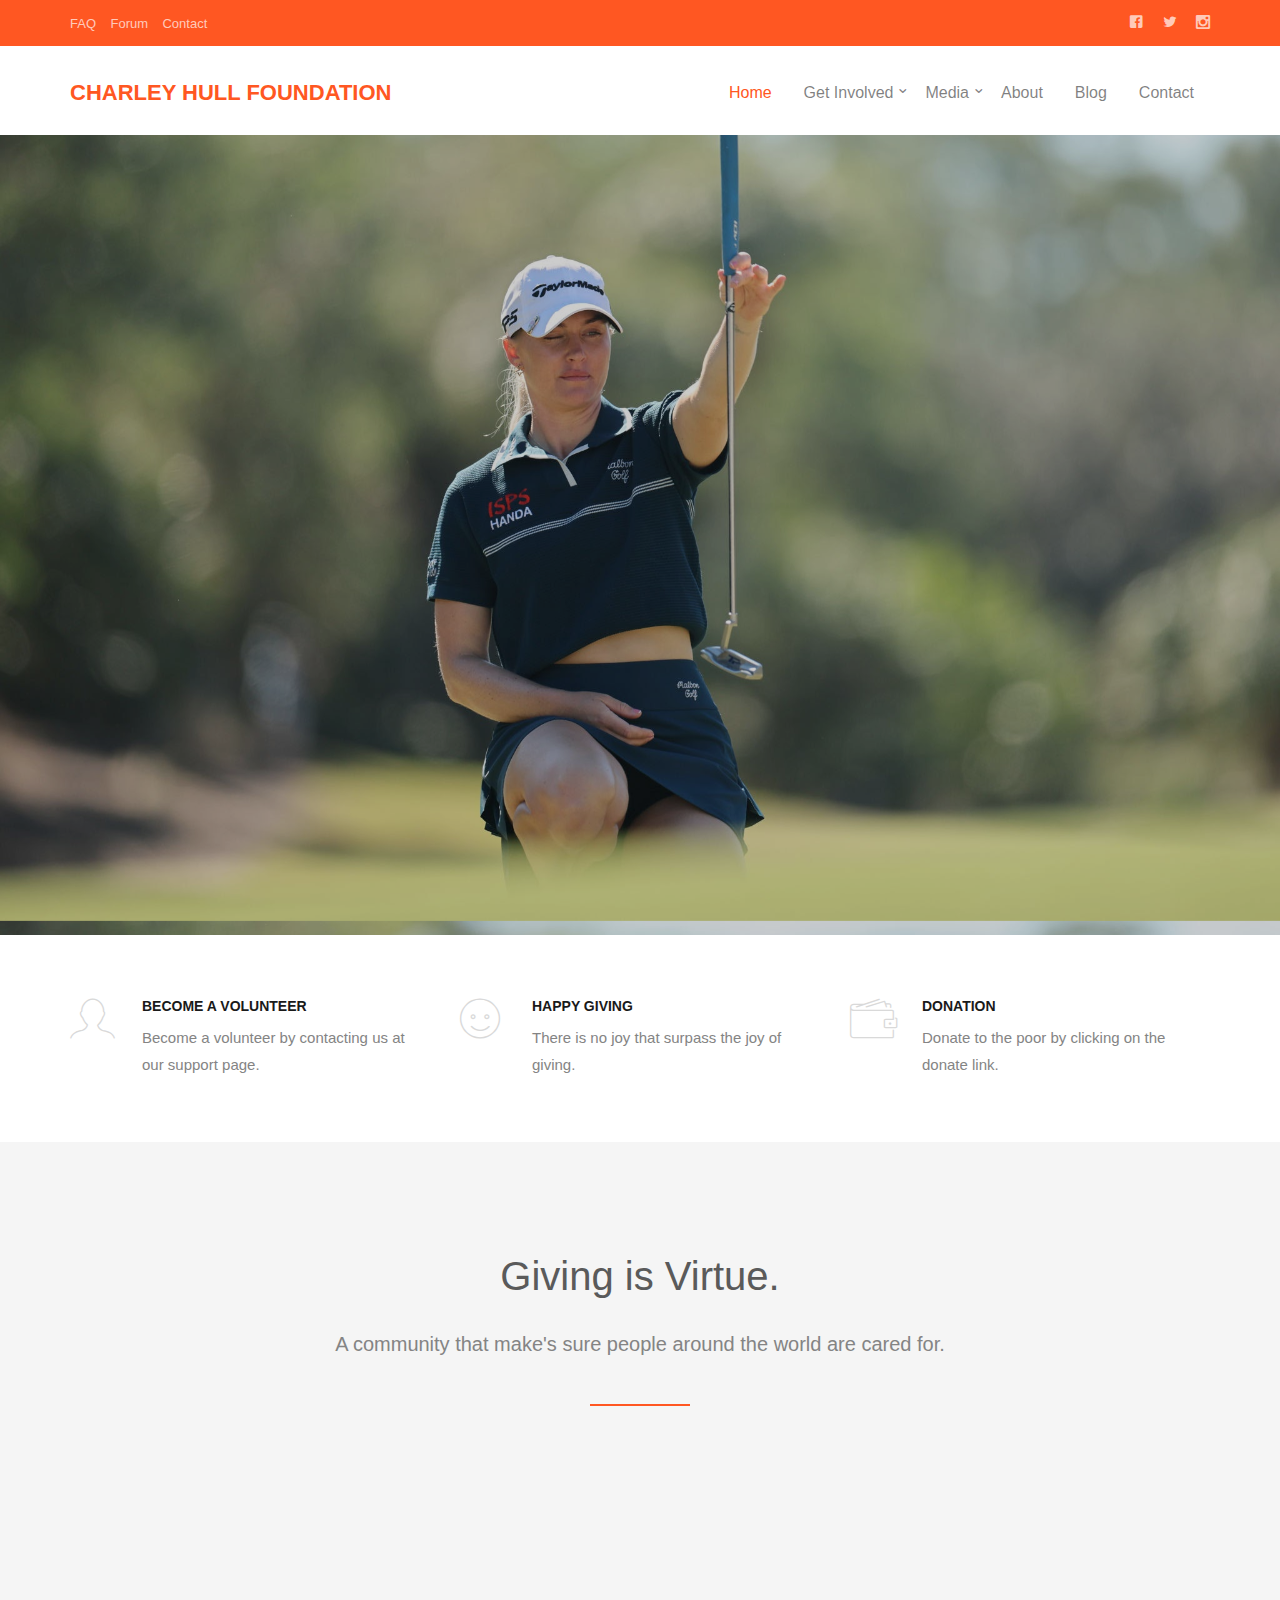
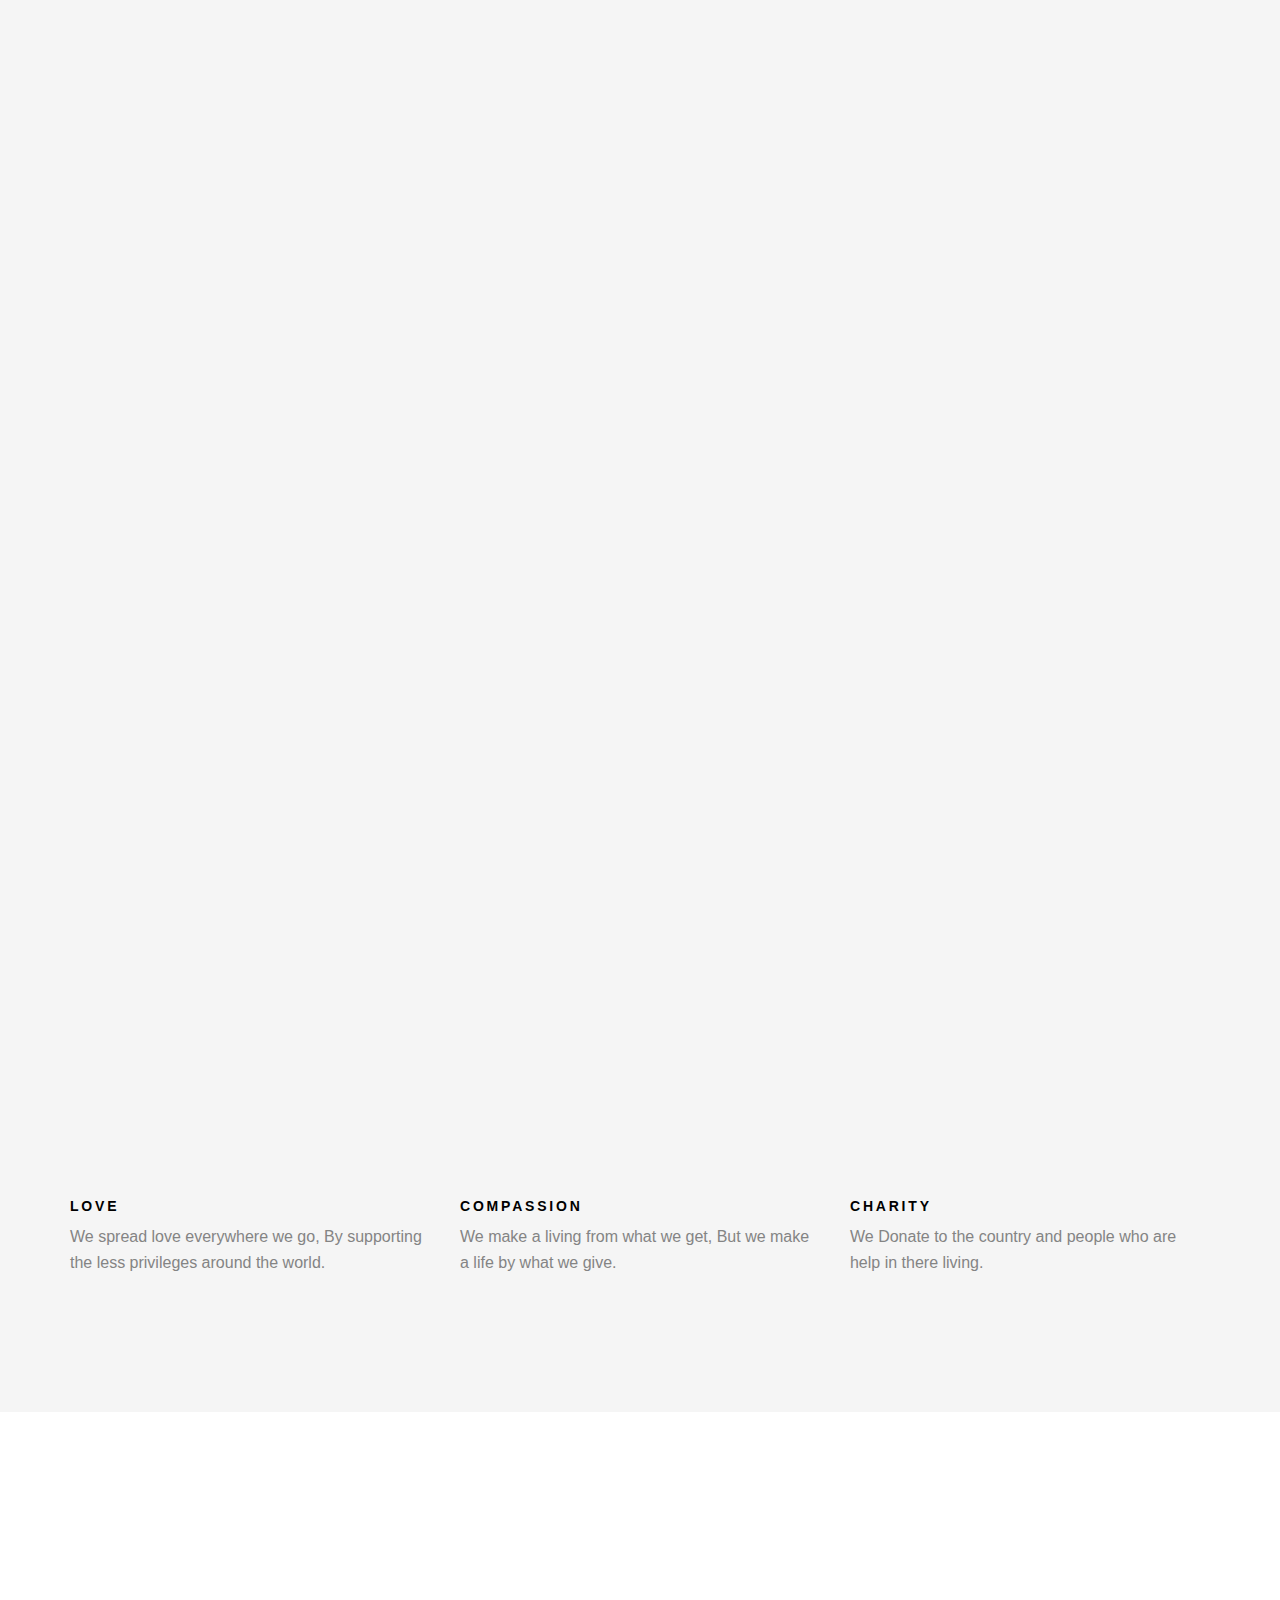
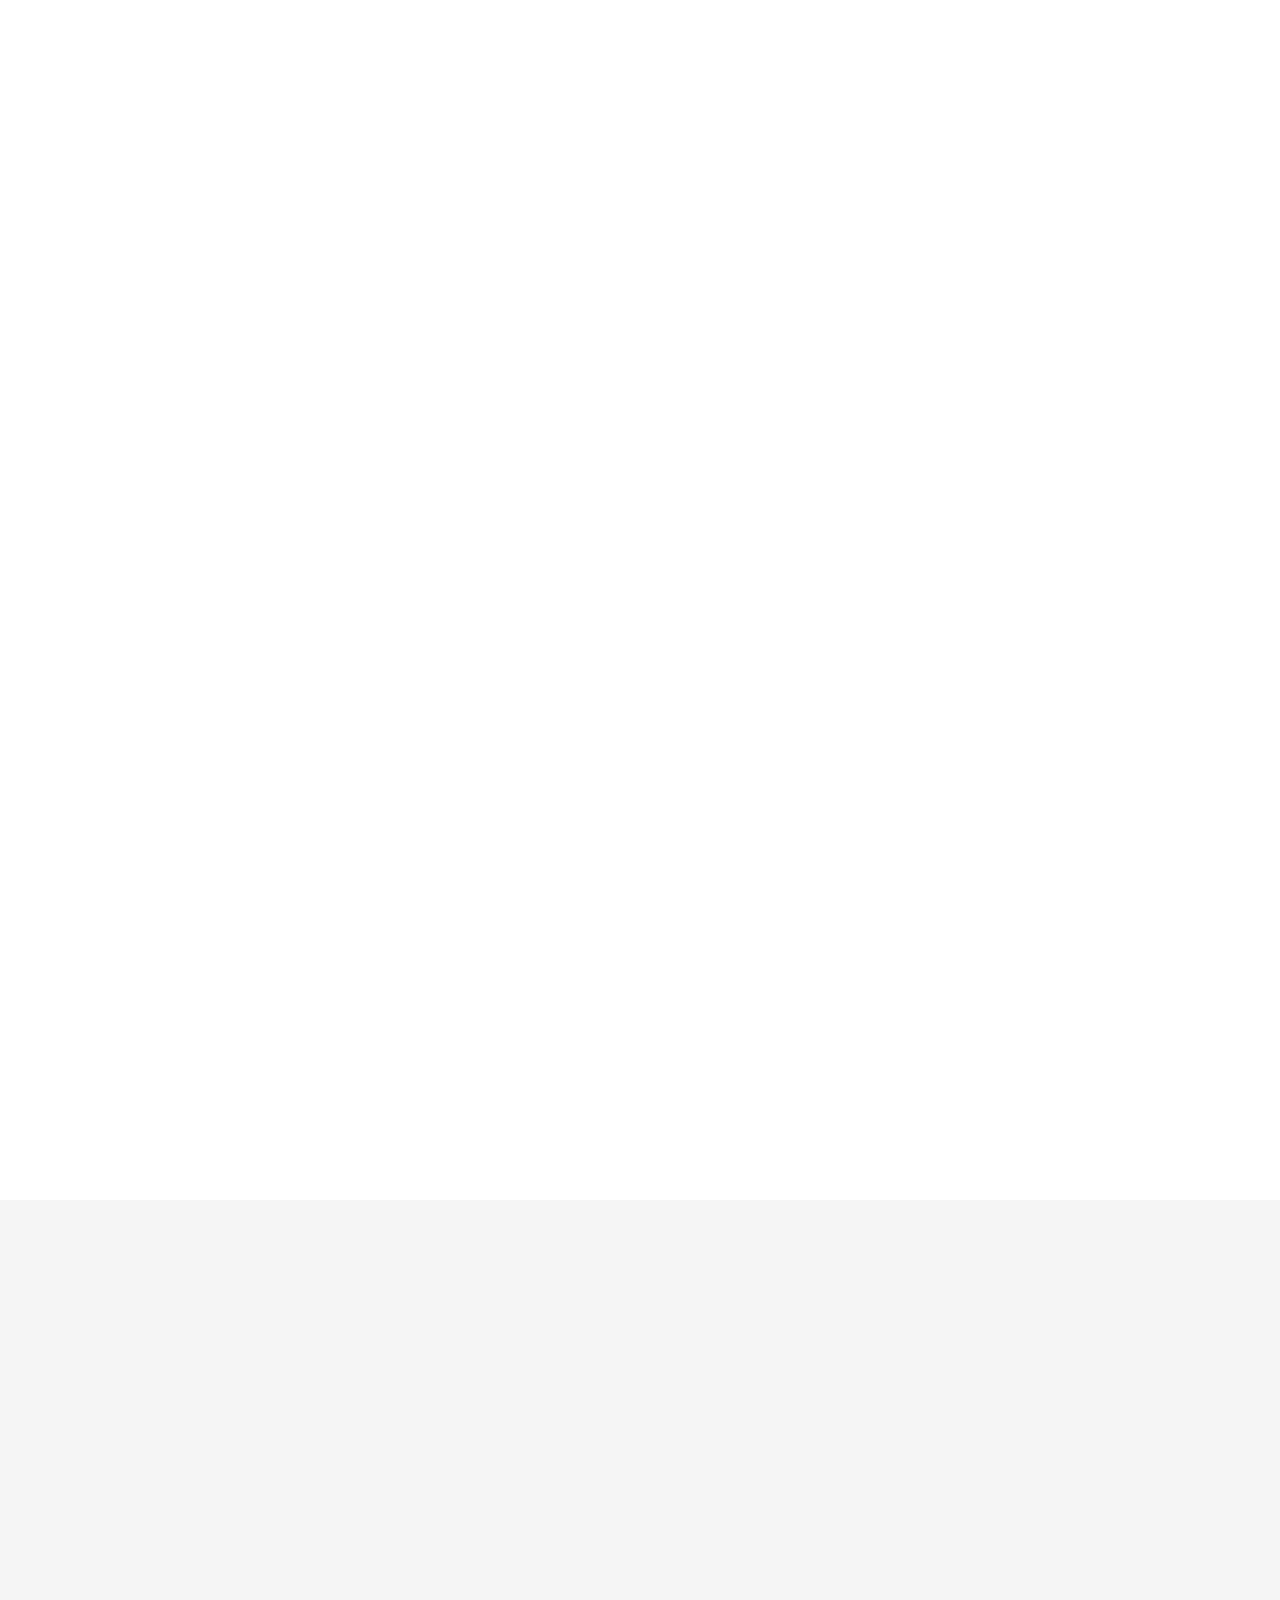
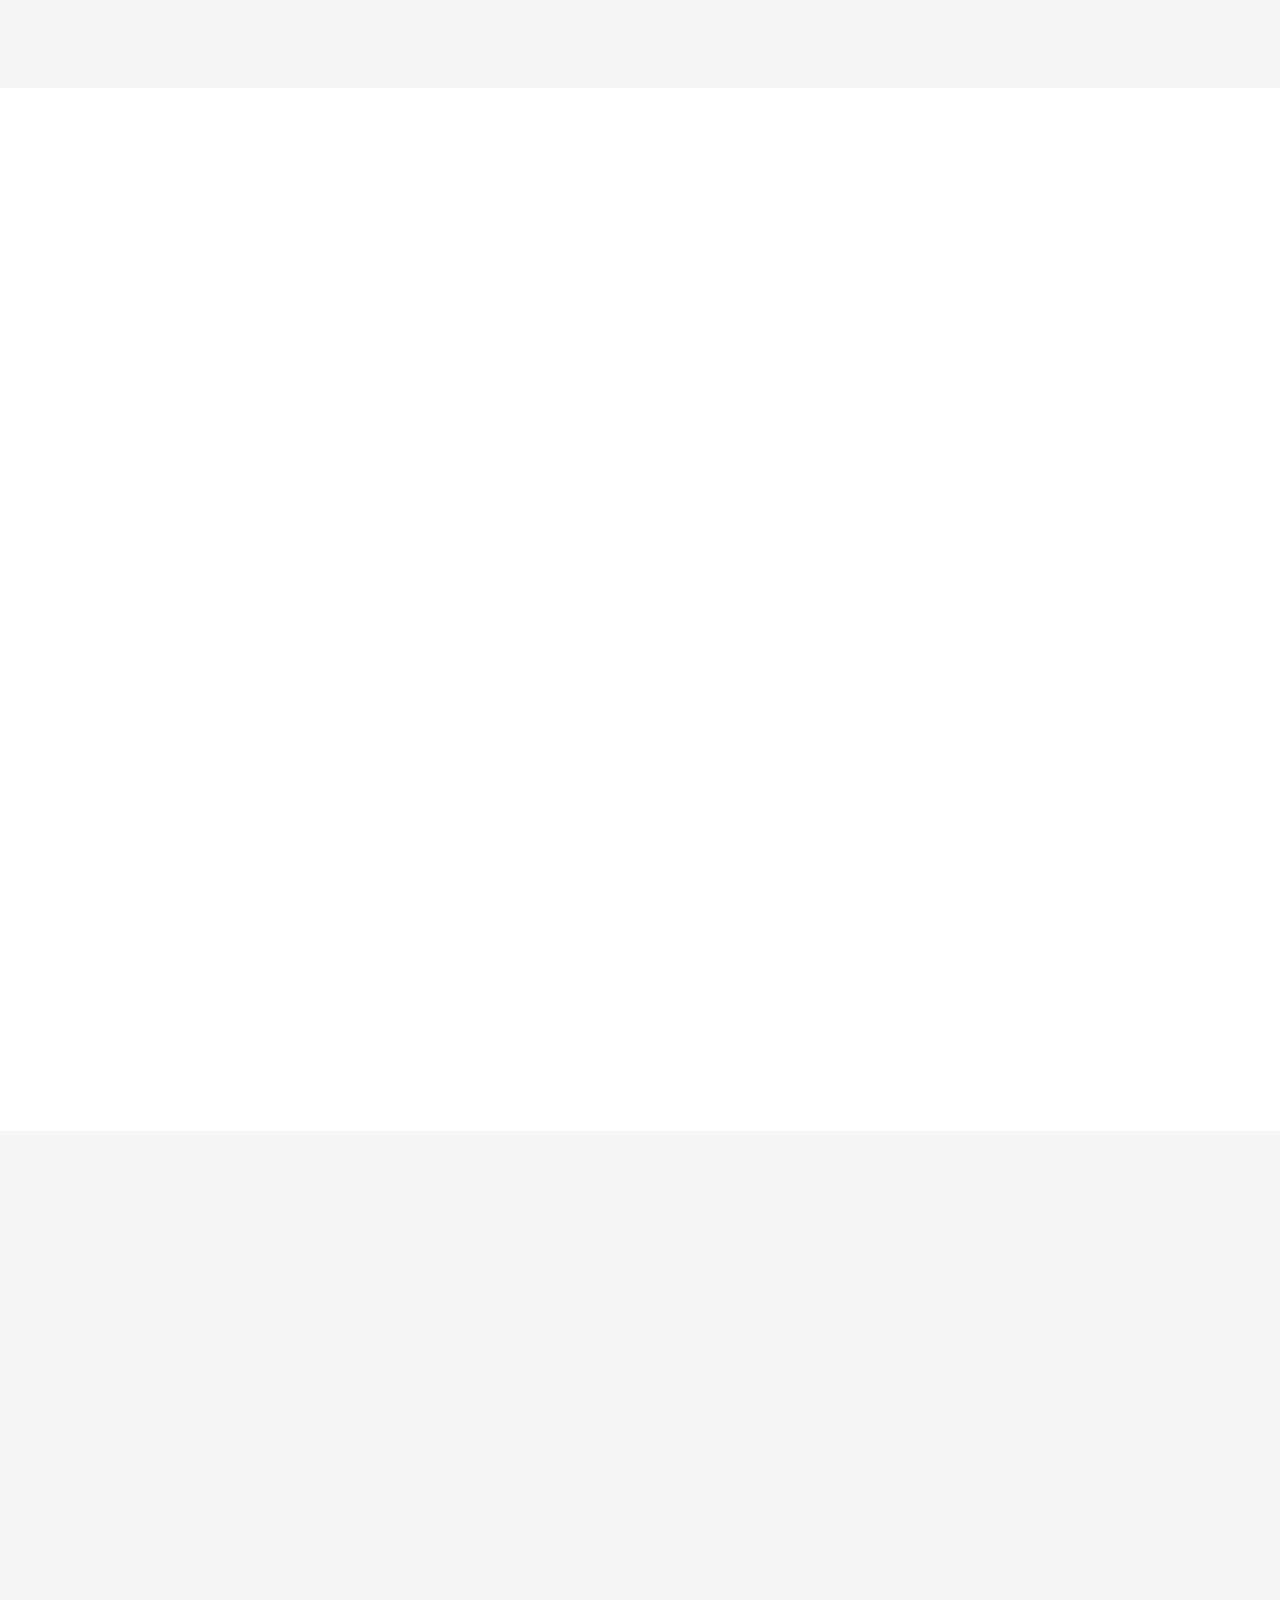
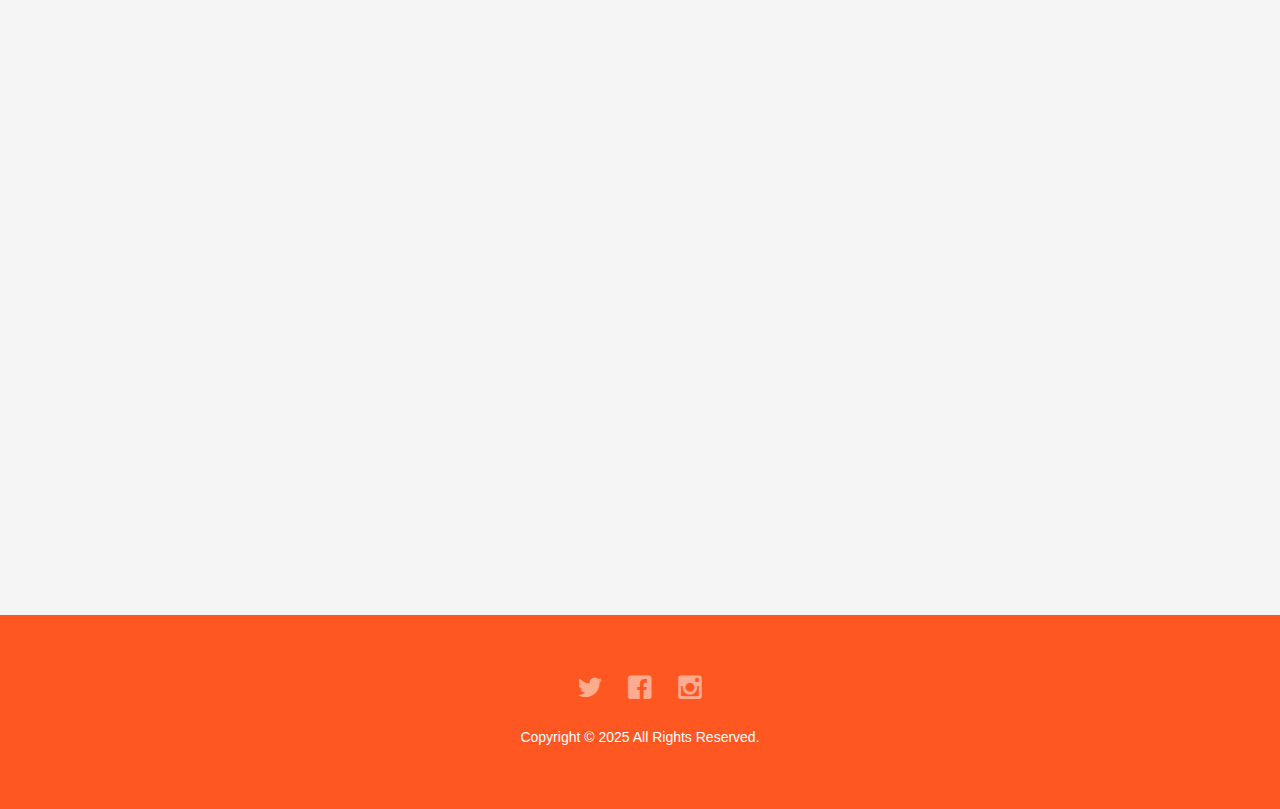
==== commit 81c2a962: "index.html" ====
--- a/index.html
+++ b/index.html
@@ -404,7 +404,7 @@
 								<a href="#"><i class="icon-facebook2"></i></a>
 								<a href="#"><i class="icon-instagram"></i></a>
 							</p>
-							<p>Copyright &copy; 2015-2024  All Rights Reserved.</p>
+							<p>Copyright &copy; 2025  All Rights Reserved.</p>
 						</div>
 					</div>
 				</div>
